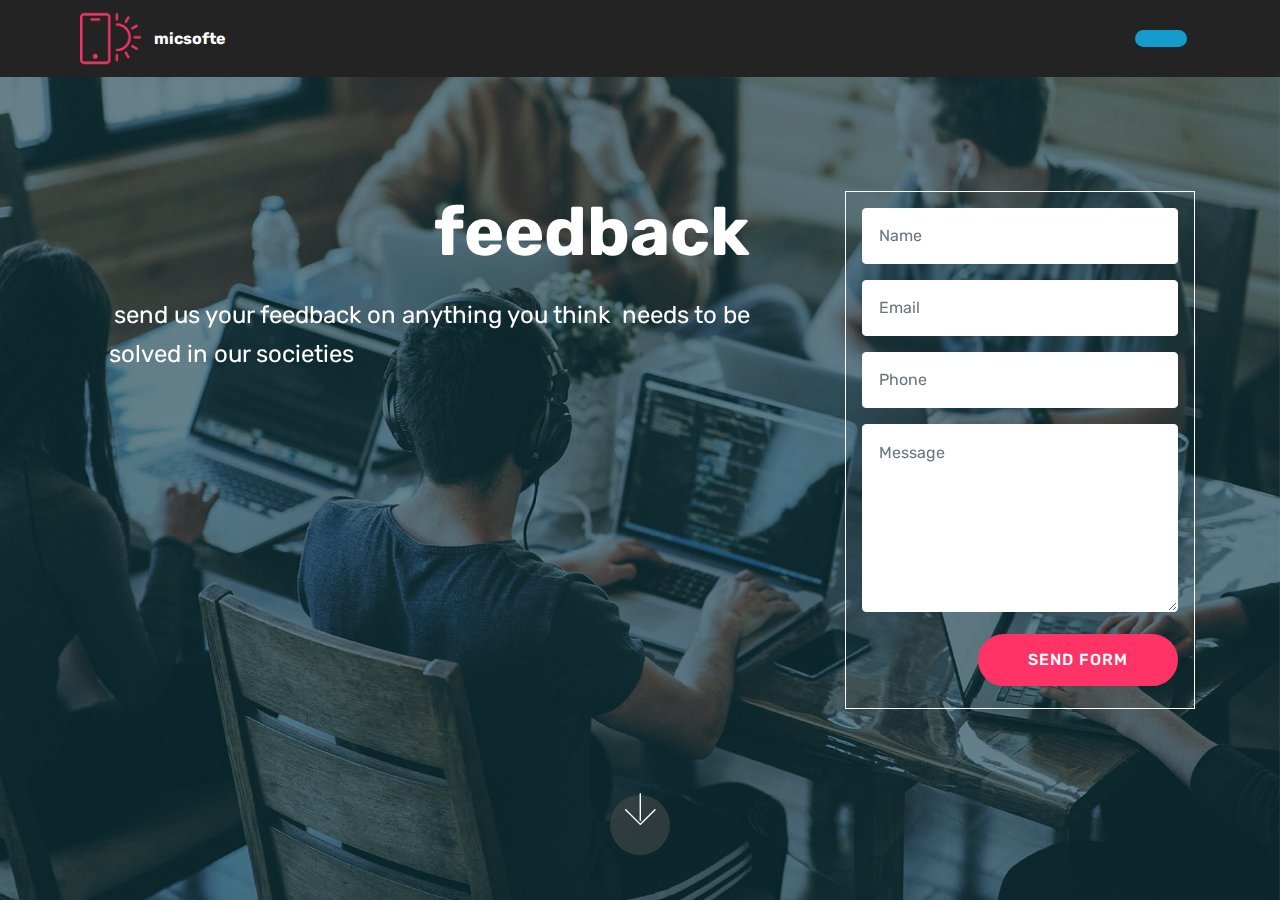
==== page2.html @ 92343694 "create github pages" ====
<!DOCTYPE html>
<html  >
<head>
  <!-- Site made with Mobirise Website Builder v4.9.7, https://mobirise.com -->
  <meta charset="UTF-8">
  <meta http-equiv="X-UA-Compatible" content="IE=edge">
  <meta name="generator" content="Mobirise v4.9.7, mobirise.com">
  <meta name="viewport" content="width=device-width, initial-scale=1, minimum-scale=1">
  <link rel="shortcut icon" href="assets/images/logo2.png" type="image/x-icon">
  <meta name="description" content="Website Creator Description">
  
  <title>Page 2</title>
  <link rel="stylesheet" href="assets/web/assets/mobirise-icons/mobirise-icons.css">
  <link rel="stylesheet" href="assets/tether/tether.min.css">
  <link rel="stylesheet" href="assets/bootstrap/css/bootstrap.min.css">
  <link rel="stylesheet" href="assets/bootstrap/css/bootstrap-grid.min.css">
  <link rel="stylesheet" href="assets/bootstrap/css/bootstrap-reboot.min.css">
  <link rel="stylesheet" href="assets/dropdown/css/style.css">
  <link rel="stylesheet" href="assets/theme/css/style.css">
  <link rel="stylesheet" href="assets/mobirise/css/mbr-additional.css" type="text/css">
  
  
  
</head>
<body>
  <section class="menu cid-qTkzRZLJNu" once="menu" id="menu1-5">

    

    <nav class="navbar navbar-expand beta-menu navbar-dropdown align-items-center navbar-fixed-top navbar-toggleable-sm">
        <button class="navbar-toggler navbar-toggler-right" type="button" data-toggle="collapse" data-target="#navbarSupportedContent" aria-controls="navbarSupportedContent" aria-expanded="false" aria-label="Toggle navigation">
            <div class="hamburger">
                <span></span>
                <span></span>
                <span></span>
                <span></span>
            </div>
        </button>
        <div class="menu-logo">
            <div class="navbar-brand">
                <span class="navbar-logo">
                    <a href="https://mobirise.com">
                         <img src="assets/images/logo2.png" alt="Mobirise" style="height: 3.8rem;">
                    </a>
                </span>
                <span class="navbar-caption-wrap"><a class="navbar-caption text-white display-4" href="https://mobirise.com">micsofte</a></span>
            </div>
        </div>
        <div class="collapse navbar-collapse" id="navbarSupportedContent">
            <ul class="navbar-nav nav-dropdown" data-app-modern-menu="true"><li class="nav-item">
                    <a class="nav-link link text-white display-4" href="https://mobirise.com">&nbsp;</a>
                </li>
                <li class="nav-item">
                    <a class="nav-link link text-white display-4" href="https://mobirise.com">
                        <font face="MobiriseIcons"><span style="font-size: 25.6px;">&nbsp;</span></font> &nbsp; &nbsp; &nbsp; &nbsp; &nbsp; &nbsp; &nbsp; &nbsp; &nbsp;&nbsp;</a>
                </li></ul>
            <div class="navbar-buttons mbr-section-btn"><a class="btn btn-sm btn-primary display-4" href="https://mobirise.com"></a></div>
        </div>
    </nav>
</section>

<section class="engine"><a href="https://mobirise.info/e">how to make your own site</a></section><section class="header15 cid-rm7nA1ZCMj mbr-fullscreen mbr-parallax-background" id="header15-9">

    

    <div class="mbr-overlay" style="opacity: 0.5; background-color: rgb(7, 59, 76);"></div>

    <div class="container align-right">
        <div class="row">
            <div class="mbr-white col-lg-8 col-md-7 content-container">
                <h1 class="mbr-section-title mbr-bold pb-3 mbr-fonts-style display-1">feedback</h1>
                <p class="mbr-text pb-3 mbr-fonts-style display-5">send us your feedback on anything you think &nbsp;needs to be solved in our societies &nbsp; &nbsp; &nbsp; &nbsp; &nbsp; &nbsp; &nbsp; &nbsp; &nbsp; &nbsp; &nbsp; &nbsp; &nbsp; &nbsp; &nbsp; &nbsp; &nbsp; &nbsp; &nbsp; &nbsp; &nbsp; &nbsp; &nbsp; &nbsp; &nbsp; &nbsp; &nbsp; &nbsp; &nbsp; &nbsp; &nbsp; &nbsp; &nbsp;</p>
            </div>
            <div class="col-lg-4 col-md-5">
                <div class="form-container">
                    <div class="media-container-column" data-form-type="formoid">
                        <!---Formbuilder Form--->
                        <form action="https://mobirise.com/" method="POST" class="mbr-form form-with-styler" data-form-title="Mobirise Form"><input type="hidden" name="email" data-form-email="true" value="lfOkzsAJKBNjAXeUee7a4EYCt2yPTvKgUecyGLscxc1VcQWM/Sx06Hb753+LRBkVQWDsJsKeaFs36H2002BFPnS38C/Z1BqY4yP9gL5qbgKwyf7L8ojaCjJcEAvVj3l7">
                            <div class="row">
                                <div hidden="hidden" data-form-alert="" class="alert alert-success col-12">Thanks for filling out the form!</div>
                                <div hidden="hidden" data-form-alert-danger="" class="alert alert-danger col-12">
                                </div>
                            </div>
                            <div class="dragArea row">
                                <div class="col-md-12 form-group " data-for="name">
                                    <input type="text" name="name" placeholder="Name" data-form-field="Name" required="required" class="form-control px-3 display-7" id="name-header15-9">
                                </div>
                                <div class="col-md-12 form-group " data-for="email">
                                    <input type="email" name="email" placeholder="Email" data-form-field="Email" required="required" class="form-control px-3 display-7" id="email-header15-9">
                                </div>
                                <div data-for="phone" class="col-md-12 form-group ">
                                    <input type="tel" name="phone" placeholder="Phone" data-form-field="Phone" class="form-control px-3 display-7" id="phone-header15-9">
                                </div>
                                <div data-for="message" class="col-md-12 form-group ">
                                    <textarea name="message" placeholder="Message" data-form-field="Message" class="form-control px-3 display-7" id="message-header15-9"></textarea>
                                </div>
                                <div class="col-md-12 input-group-btn">
                                    <button type="submit" class="btn btn-secondary btn-form display-4">SEND FORM</button>
                                </div>
                            </div>
                        </form><!---Formbuilder Form--->
                    </div>
                </div>
            </div>
        </div>
    </div>
    <div class="mbr-arrow hidden-sm-down" aria-hidden="true">
        <a href="#next">
            <i class="mbri-down mbr-iconfont"></i>
        </a>
    </div>
</section>


  <script src="assets/web/assets/jquery/jquery.min.js"></script>
  <script src="assets/popper/popper.min.js"></script>
  <script src="assets/tether/tether.min.js"></script>
  <script src="assets/bootstrap/js/bootstrap.min.js"></script>
  <script src="assets/smoothscroll/smooth-scroll.js"></script>
  <script src="assets/dropdown/js/script.min.js"></script>
  <script src="assets/touchswipe/jquery.touch-swipe.min.js"></script>
  <script src="assets/parallax/jarallax.min.js"></script>
  <script src="assets/theme/js/script.js"></script>
  <script src="assets/formoid/formoid.min.js"></script>
  
  
</body>
</html>
---- assets/web/assets/mobirise-icons/mobirise-icons.css ----
@font-face {
  font-family: 'MobiriseIcons';
  src:  url('mobirise-icons.eot?spat4u');
  src:  url('mobirise-icons.eot?spat4u#iefix') format('embedded-opentype'),
    url('mobirise-icons.ttf?spat4u') format('truetype'),
    url('mobirise-icons.woff?spat4u') format('woff'),
    url('mobirise-icons.svg?spat4u#MobiriseIcons') format('svg');
  font-weight: normal;
  font-style: normal;
}

[class^="mbri-"], [class*=" mbri-"] {
  /* use !important to prevent issues with browser extensions that change fonts */
  font-family: MobiriseIcons !important;
  speak: none;
  font-style: normal;
  font-weight: normal;
  font-variant: normal;
  text-transform: none;
  line-height: 1;

  /* Better Font Rendering =========== */
  -webkit-font-smoothing: antialiased;
  -moz-osx-font-smoothing: grayscale;
}

.mbri-add-submenu:before {
  content: "\e900";
}
.mbri-alert:before {
  content: "\e901";
}
.mbri-align-center:before {
  content: "\e902";
}
.mbri-align-justify:before {
  content: "\e903";
}
.mbri-align-left:before {
  content: "\e904";
}
.mbri-align-right:before {
  content: "\e905";
}
.mbri-android:before {
  content: "\e906";
}
.mbri-apple:before {
  content: "\e907";
}
.mbri-arrow-down:before {
  content: "\e908";
}
.mbri-arrow-next:before {
  content: "\e909";
}
.mbri-arrow-prev:before {
  content: "\e90a";
}
.mbri-arrow-up:before {
  content: "\e90b";
}
.mbri-bold:before {
  content: "\e90c";
}
.mbri-bookmark:before {
  content: "\e90d";
}
.mbri-bootstrap:before {
  content: "\e90e";
}
.mbri-briefcase:before {
  content: "\e90f";
}
.mbri-browse:before {
  content: "\e910";
}
.mbri-bulleted-list:before {
  content: "\e911";
}
.mbri-calendar:before {
  content: "\e912";
}
.mbri-camera:before {
  content: "\e913";
}
.mbri-cart-add:before {
  content: "\e914";
}
.mbri-cart-full:before {
  content: "\e915";
}
.mbri-cash:before {
  content: "\e916";
}
.mbri-change-style:before {
  content: "\e917";
}
.mbri-chat:before {
  content: "\e918";
}
.mbri-clock:before {
  content: "\e919";
}
.mbri-close:before {
  content: "\e91a";
}
.mbri-cloud:before {
  content: "\e91b";
}
.mbri-code:before {
  content: "\e91c";
}
.mbri-contact-form:before {
  content: "\e91d";
}
.mbri-credit-card:before {
  content: "\e91e";
}
.mbri-cursor-click:before {
  content: "\e91f";
}
.mbri-cust-feedback:before {
  content: "\e920";
}
.mbri-database:before {
  content: "\e921";
}
.mbri-delivery:before {
  content: "\e922";
}
.mbri-desktop:before {
  content: "\e923";
}
.mbri-devices:before {
  content: "\e924";
}
.mbri-down:before {
  content: "\e925";
}
.mbri-download:before {
  content: "\e989";
}
.mbri-drag-n-drop:before {
  content: "\e927";
}
.mbri-drag-n-drop2:before {
  content: "\e928";
}
.mbri-edit:before {
  content: "\e929";
}
.mbri-edit2:before {
  content: "\e92a";
}
.mbri-error:before {
  content: "\e92b";
}
.mbri-extension:before {
  content: "\e92c";
}
.mbri-features:before {
  content: "\e92d";
}
.mbri-file:before {
  content: "\e92e";
}
.mbri-flag:before {
  content: "\e92f";
}
.mbri-folder:before {
  content: "\e930";
}
.mbri-gift:before {
  content: "\e931";
}
.mbri-github:before {
  content: "\e932";
}
.mbri-globe:before {
  content: "\e933";
}
.mbri-globe-2:before {
  content: "\e934";
}
.mbri-growing-chart:before {
  content: "\e935";
}
.mbri-hearth:before {
  content: "\e936";
}
.mbri-help:before {
  content: "\e937";
}
.mbri-home:before {
  content: "\e938";
}
.mbri-hot-cup:before {
  content: "\e939";
}
.mbri-idea:before {
  content: "\e93a";
}
.mbri-image-gallery:before {
  content: "\e93b";
}
.mbri-image-slider:before {
  content: "\e93c";
}
.mbri-info:before {
  content: "\e93d";
}
.mbri-italic:before {
  content: "\e93e";
}
.mbri-key:before {
  content: "\e93f";
}
.mbri-laptop:before {
  content: "\e940";
}
.mbri-layers:before {
  content: "\e941";
}
.mbri-left-right:before {
  content: "\e942";
}
.mbri-left:before {
  content: "\e943";
}
.mbri-letter:before {
  content: "\e944";
}
.mbri-like:before {
  content: "\e945";
}
.mbri-link:before {
  content: "\e946";
}
.mbri-lock:before {
  content: "\e947";
}
.mbri-login:before {
  content: "\e948";
}
.mbri-logout:before {
  content: "\e949";
}
.mbri-magic-stick:before {
  content: "\e94a";
}
.mbri-map-pin:before {
  content: "\e94b";
}
.mbri-menu:before {
  content: "\e94c";
}
.mbri-mobile:before {
  content: "\e94d";
}
.mbri-mobile2:before {
  content: "\e94e";
}
.mbri-mobirise:before {
  content: "\e94f";
}
.mbri-more-horizontal:before {
  content: "\e950";
}
.mbri-more-vertical:before {
  content: "\e951";
}
.mbri-music:before {
  content: "\e952";
}
.mbri-new-file:before {
  content: "\e953";
}
.mbri-numbered-list:before {
  content: "\e954";
}
.mbri-opened-folder:before {
  content: "\e955";
}
.mbri-pages:before {
  content: "\e956";
}
.mbri-paper-plane:before {
  content: "\e957";
}
.mbri-paperclip:before {
  content: "\e958";
}
.mbri-photo:before {
  content: "\e959";
}
.mbri-photos:before {
  content: "\e95a";
}
.mbri-pin:before {
  content: "\e95b";
}
.mbri-play:before {
  content: "\e95c";
}
.mbri-plus:before {
  content: "\e95d";
}
.mbri-preview:before {
  content: "\e95e";
}
.mbri-print:before {
  content: "\e95f";
}
.mbri-protect:before {
  content: "\e960";
}
.mbri-question:before {
  content: "\e961";
}
.mbri-quote-left:before {
  content: "\e962";
}
.mbri-quote-right:before {
  content: "\e963";
}
.mbri-refresh:before {
  content: "\e964";
}
.mbri-responsive:before {
  content: "\e965";
}
.mbri-right:before {
  content: "\e966";
}
.mbri-rocket:before {
  content: "\e967";
}
.mbri-sad-face:before {
  content: "\e968";
}
.mbri-sale:before {
  content: "\e969";
}
.mbri-save:before {
  content: "\e96a";
}
.mbri-search:before {
  content: "\e96b";
}
.mbri-setting:before {
  content: "\e96c";
}
.mbri-setting2:before {
  content: "\e96d";
}
.mbri-setting3:before {
  content: "\e96e";
}
.mbri-share:before {
  content: "\e96f";
}
.mbri-shopping-bag:before {
  content: "\e970";
}
.mbri-shopping-basket:before {
  content: "\e971";
}
.mbri-shopping-cart:before {
  content: "\e972";
}
.mbri-sites:before {
  content: "\e973";
}
.mbri-smile-face:before {
  content: "\e974";
}
.mbri-speed:before {
  content: "\e975";
}
.mbri-star:before {
  content: "\e976";
}
.mbri-success:before {
  content: "\e977";
}
.mbri-sun:before {
  content: "\e978";
}
.mbri-sun2:before {
  content: "\e979";
}
.mbri-tablet:before {
  content: "\e97a";
}
.mbri-tablet-vertical:before {
  content: "\e97b";
}
.mbri-target:before {
  content: "\e97c";
}
.mbri-timer:before {
  content: "\e97d";
}
.mbri-to-ftp:before {
  content: "\e97e";
}
.mbri-to-local-drive:before {
  content: "\e97f";
}
.mbri-touch-swipe:before {
  content: "\e980";
}
.mbri-touch:before {
  content: "\e981";
}
.mbri-trash:before {
  content: "\e982";
}
.mbri-underline:before {
  content: "\e983";
}
.mbri-unlink:before {
  content: "\e984";
}
.mbri-unlock:before {
  content: "\e985";
}
.mbri-up-down:before {
  content: "\e986";
}
.mbri-up:before {
  content: "\e987";
}
.mbri-update:before {
  content: "\e988";
}
.mbri-upload:before {
 content: "\e926"; 
}
.mbri-user:before {
  content: "\e98a";
}
.mbri-user2:before {
  content: "\e98b";
}
.mbri-users:before {
  content: "\e98c";
}
.mbri-video:before {
  content: "\e98d";
}
.mbri-video-play:before {
  content: "\e98e";
}
.mbri-watch:before {
  content: "\e98f";
}
.mbri-website-theme:before {
  content: "\e990";
}
.mbri-wifi:before {
  content: "\e991";
}
.mbri-windows:before {
  content: "\e992";
}
.mbri-zoom-out:before {
  content: "\e993";
}
.mbri-redo:before {
  content: "\e994";
}
.mbri-undo:before {
  content: "\e995";
}
---- assets/dropdown/css/style.css ----
.navbar-dropdown {
  left: 0;
  padding: 0;
  position: absolute;
  right: 0;
  top: 0;
  transition: all 0.45s ease;
  z-index: 1030;
  background: #282828; }
  .navbar-dropdown .navbar-logo {
    margin-right: 0.8rem;
    transition: margin 0.3s ease-in-out;
    vertical-align: middle; }
    .navbar-dropdown .navbar-logo img {
      height: 3.125rem;
      transition: all 0.3s ease-in-out; }
    .navbar-dropdown .navbar-logo.mbr-iconfont {
      font-size: 3.125rem;
      line-height: 3.125rem; }
  .navbar-dropdown .navbar-caption {
    font-weight: 700;
    white-space: normal;
    vertical-align: -4px;
    line-height: 3.125rem !important; }
    .navbar-dropdown .navbar-caption, .navbar-dropdown .navbar-caption:hover {
      color: inherit;
      text-decoration: none; }
  .navbar-dropdown .mbr-iconfont + .navbar-caption {
    vertical-align: -1px; }
  .navbar-dropdown.navbar-fixed-top {
    position: fixed; }
  .navbar-dropdown .navbar-brand span {
    vertical-align: -4px; }
  .navbar-dropdown.bg-color.transparent {
    background: none; }
  .navbar-dropdown.navbar-short .navbar-brand {
    padding: 0.625rem 0; }
    .navbar-dropdown.navbar-short .navbar-brand span {
      vertical-align: -1px; }
  .navbar-dropdown.navbar-short .navbar-caption {
    line-height: 2.375rem !important;
    vertical-align: -2px; }
  .navbar-dropdown.navbar-short .navbar-logo {
    margin-right: 0.5rem; }
    .navbar-dropdown.navbar-short .navbar-logo img {
      height: 2.375rem; }
    .navbar-dropdown.navbar-short .navbar-logo.mbr-iconfont {
      font-size: 2.375rem;
      line-height: 2.375rem; }
  .navbar-dropdown.navbar-short .mbr-table-cell {
    height: 3.625rem; }
  .navbar-dropdown .navbar-close {
    left: 0.6875rem;
    position: fixed;
    top: 0.75rem;
    z-index: 1000; }
  .navbar-dropdown .hamburger-icon {
    content: "";
    display: inline-block;
    vertical-align: middle;
    width: 16px;
    -webkit-box-shadow: 0 -6px 0 1px #282828,0 0 0 1px #282828,0 6px 0 1px #282828;
    -moz-box-shadow: 0 -6px 0 1px #282828,0 0 0 1px #282828,0 6px 0 1px #282828;
    box-shadow: 0 -6px 0 1px #282828,0 0 0 1px #282828,0 6px 0 1px #282828; }

.dropdown-menu .dropdown-toggle[data-toggle="dropdown-submenu"]::after {
  border-bottom: 0.35em solid transparent;
  border-left: 0.35em solid;
  border-right: 0;
  border-top: 0.35em solid transparent;
  margin-left: 0.3rem; }

.dropdown-menu .dropdown-item:focus {
  outline: 0; }

.nav-dropdown {
  font-size: 0.75rem;
  font-weight: 500;
  height: auto !important; }
  .nav-dropdown .nav-btn {
    padding-left: 1rem; }
  .nav-dropdown .link {
    margin: .667em 1.667em;
    font-weight: 500;
    padding: 0;
    transition: color .2s ease-in-out; }
    .nav-dropdown .link.dropdown-toggle {
      margin-right: 2.583em; }
      .nav-dropdown .link.dropdown-toggle::after {
        margin-left: .25rem;
        border-top: 0.35em solid;
        border-right: 0.35em solid transparent;
        border-left: 0.35em solid transparent;
        border-bottom: 0; }
      .nav-dropdown .link.dropdown-toggle[aria-expanded="true"] {
        margin: 0;
        padding: 0.667em 3.263em  0.667em 1.667em; }
  .nav-dropdown .link::after,
  .nav-dropdown .dropdown-item::after {
    color: inherit; }
  .nav-dropdown .btn {
    font-size: 0.75rem;
    font-weight: 700;
    letter-spacing: 0;
    margin-bottom: 0;
    padding-left: 1.25rem;
    padding-right: 1.25rem; }
  .nav-dropdown .dropdown-menu {
    border-radius: 0;
    border: 0;
    left: 0;
    margin: 0;
    padding-bottom: 1.25rem;
    padding-top: 1.25rem;
    position: relative; }
  .nav-dropdown .dropdown-submenu {
    margin-left: 0.125rem;
    top: 0; }
  .nav-dropdown .dropdown-item {
    font-weight: 500;
    line-height: 2;
    padding: 0.3846em 4.615em 0.3846em 1.5385em;
    position: relative;
    transition: color .2s ease-in-out, background-color .2s ease-in-out; }
    .nav-dropdown .dropdown-item::after {
      margin-top: -0.3077em;
      position: absolute;
      right: 1.1538em;
      top: 50%; }
    .nav-dropdown .dropdown-item:focus, .nav-dropdown .dropdown-item:hover {
      background: none; }

@media (max-width: 767px) {
  .nav-dropdown.navbar-toggleable-sm {
    bottom: 0;
    display: none;
    left: 0;
    overflow-x: hidden;
    position: fixed;
    top: 0;
    transform: translateX(-100%);
    -ms-transform: translateX(-100%);
    -webkit-transform: translateX(-100%);
    width: 18.75rem;
    z-index: 999; } }
.nav-dropdown.navbar-toggleable-xl {
  bottom: 0;
  display: none;
  left: 0;
  overflow-x: hidden;
  position: fixed;
  top: 0;
  transform: translateX(-100%);
  -ms-transform: translateX(-100%);
  -webkit-transform: translateX(-100%);
  width: 18.75rem;
  z-index: 999; }

.nav-dropdown-sm {
  display: block !important;
  overflow-x: hidden;
  overflow: auto;
  padding-top: 3.875rem; }
  .nav-dropdown-sm::after {
    content: "";
    display: block;
    height: 3rem;
    width: 100%; }
  .nav-dropdown-sm.collapse.in ~ .navbar-close {
    display: block !important; }
  .nav-dropdown-sm.collapsing, .nav-dropdown-sm.collapse.in {
    transform: translateX(0);
    -ms-transform: translateX(0);
    -webkit-transform: translateX(0);
    transition: all 0.25s ease-out;
    -webkit-transition: all 0.25s ease-out;
    background: #282828; }
  .nav-dropdown-sm.collapsing[aria-expanded="false"] {
    transform: translateX(-100%);
    -ms-transform: translateX(-100%);
    -webkit-transform: translateX(-100%); }
  .nav-dropdown-sm .nav-item {
    display: block;
    margin-left: 0 !important;
    padding-left: 0; }
  .nav-dropdown-sm .link,
  .nav-dropdown-sm .dropdown-item {
    border-top: 1px dotted rgba(255, 255, 255, 0.1);
    font-size: 0.8125rem;
    line-height: 1.6;
    margin: 0 !important;
    padding: 0.875rem 2.4rem 0.875rem 1.5625rem !important;
    position: relative;
    white-space: normal; }
    .nav-dropdown-sm .link:focus, .nav-dropdown-sm .link:hover,
    .nav-dropdown-sm .dropdown-item:focus,
    .nav-dropdown-sm .dropdown-item:hover {
      background: rgba(0, 0, 0, 0.2) !important;
      color: #c0a375; }
  .nav-dropdown-sm .nav-btn {
    position: relative;
    padding: 1.5625rem 1.5625rem 0 1.5625rem; }
    .nav-dropdown-sm .nav-btn::before {
      border-top: 1px dotted rgba(255, 255, 255, 0.1);
      content: "";
      left: 0;
      position: absolute;
      top: 0;
      width: 100%; }
    .nav-dropdown-sm .nav-btn + .nav-btn {
      padding-top: 0.625rem; }
      .nav-dropdown-sm .nav-btn + .nav-btn::before {
        display: none; }
  .nav-dropdown-sm .btn {
    padding: 0.625rem 0; }
  .nav-dropdown-sm .dropdown-toggle[data-toggle="dropdown-submenu"]::after {
    margin-left: .25rem;
    border-top: 0.35em solid;
    border-right: 0.35em solid transparent;
    border-left: 0.35em solid transparent;
    border-bottom: 0; }
  .nav-dropdown-sm .dropdown-toggle[data-toggle="dropdown-submenu"][aria-expanded="true"]::after {
    border-top: 0;
    border-right: 0.35em solid transparent;
    border-left: 0.35em solid transparent;
    border-bottom: 0.35em solid; }
  .nav-dropdown-sm .dropdown-menu {
    margin: 0;
    padding: 0;
    position: relative;
    top: 0;
    left: 0;
    width: 100%;
    border: 0;
    float: none;
    border-radius: 0;
    background: none; }
  .nav-dropdown-sm .dropdown-submenu {
    left: 100%;
    margin-left: 0.125rem;
    margin-top: -1.25rem;
    top: 0; }

.navbar-toggleable-sm .nav-dropdown .dropdown-menu {
  position: absolute; }

.navbar-toggleable-sm .nav-dropdown .dropdown-submenu {
  left: 100%;
  margin-left: 0.125rem;
  margin-top: -1.25rem;
  top: 0; }

.navbar-toggleable-sm.opened .nav-dropdown .dropdown-menu {
  position: relative; }

.navbar-toggleable-sm.opened .nav-dropdown .dropdown-submenu {
  left: 0;
  margin-left: 00rem;
  margin-top: 0rem;
  top: 0; }

.is-builder .nav-dropdown.collapsing {
  transition: none !important; }

/*# sourceMappingURL=style.css.map */
---- assets/theme/css/style.css ----
/*!
 * Mobirise v4 theme (https://mobirise.com/)
 * Copyright 2017 Mobirise
 */
section {
  background-color: #eeeeee; }

section,
.container,
.container-fluid {
  position: relative;
  word-wrap: break-word; }

a.mbr-iconfont:hover {
  text-decoration: none; }

.article .lead p, .article .lead ul, .article .lead ol, .article .lead pre, .article .lead blockquote {
  margin-bottom: 0; }

a {
  font-style: normal;
  font-weight: 400;
  cursor: pointer; }
  a, a:hover {
    text-decoration: none; }

figure {
  margin-bottom: 0; }

body {
  color: #232323; }

h1, h2, h3, h4, h5, h6,
.h1, .h2, .h3, .h4, .h5, .h6,
.display-1, .display-2, .display-3, .display-4 {
  line-height: 1;
  word-break: break-word;
  word-wrap: break-word; }

b, strong {
  font-weight: bold; }

blockquote {
  padding: 10px 0 10px 20px;
  position: relative;
  border-left: 2px solid;
  border-color: #ff3366; }

input:-webkit-autofill, input:-webkit-autofill:hover, input:-webkit-autofill:focus, input:-webkit-autofill:active {
  transition-delay: 9999s;
  transition-property: background-color, color; }

textarea[type="hidden"] {
  display: none; }

body {
  position: relative; }

section {
  background-position: 50% 50%;
  background-repeat: no-repeat;
  background-size: cover; }
  section .mbr-background-video,
  section .mbr-background-video-preview {
    position: absolute;
    bottom: 0;
    left: 0;
    right: 0;
    top: 0; }

.hidden {
  visibility: hidden; }

.mbr-z-index20 {
  z-index: 20; }

/*! Base colors */
.mbr-white {
  color: #ffffff; }

.mbr-black {
  color: #000000; }

.mbr-bg-white {
  background-color: #ffffff; }

.mbr-bg-black {
  background-color: #000000; }

/*! Text-aligns */
.align-left {
  text-align: left; }

.align-center {
  text-align: center; }

.align-right {
  text-align: right; }

@media (max-width: 767px) {
  .align-left, .align-center, .align-right, .mbr-section-btn, .mbr-section-title {
    text-align: center; } }
/*! Font-weight  */
.mbr-light {
  font-weight: 300; }

.mbr-regular {
  font-weight: 400; }

.mbr-semibold {
  font-weight: 500; }

.mbr-bold {
  font-weight: 700; }

/*! Media  */
.media-size-item {
  -webkit-flex: 1 1 auto;
  -moz-flex: 1 1 auto;
  -ms-flex: 1 1 auto;
  -o-flex: 1 1 auto;
  flex: 1 1 auto; }

.media-content {
  -webkit-flex-basis: 100%;
  flex-basis: 100%; }

.media-container-row {
  display: -ms-flexbox;
  display: -webkit-flex;
  display: flex;
  -webkit-flex-direction: row;
  -ms-flex-direction: row;
  flex-direction: row;
  -webkit-flex-wrap: wrap;
  -ms-flex-wrap: wrap;
  flex-wrap: wrap;
  -webkit-justify-content: center;
  -ms-flex-pack: center;
  justify-content: center;
  -webkit-align-content: center;
  -ms-flex-line-pack: center;
  align-content: center;
  -webkit-align-items: start;
  -ms-flex-align: start;
  align-items: start; }
  .media-container-row .media-size-item {
    width: 400px; }

.media-container-column {
  display: -ms-flexbox;
  display: -webkit-flex;
  display: flex;
  -webkit-flex-direction: column;
  -ms-flex-direction: column;
  flex-direction: column;
  -webkit-flex-wrap: wrap;
  -ms-flex-wrap: wrap;
  flex-wrap: wrap;
  -webkit-justify-content: center;
  -ms-flex-pack: center;
  justify-content: center;
  -webkit-align-content: center;
  -ms-flex-line-pack: center;
  align-content: center;
  -webkit-align-items: stretch;
  -ms-flex-align: stretch;
  align-items: stretch; }
  .media-container-column > * {
    width: 100%; }

@media (min-width: 992px) {
  .media-container-row {
    -webkit-flex-wrap: nowrap;
    -ms-flex-wrap: nowrap;
    flex-wrap: nowrap; } }
figure {
  overflow: hidden; }

figure[mbr-media-size] {
  transition: width 0.1s; }

.mbr-figure img, .mbr-figure iframe {
  display: block;
  width: 100%; }

.card {
  background-color: transparent;
  border: none; }

.card-img {
  text-align: center;
  flex-shrink: 0;
  -webkit-flex-shrink: 0; }

.media {
  max-width: 100%;
  margin: 0 auto; }

.mbr-figure {
  -ms-flex-item-align: center;
  -ms-grid-row-align: center;
  -webkit-align-self: center;
  align-self: center; }

.media-container > div {
  max-width: 100%; }

.mbr-figure img, .card-img img {
  width: 100%; }

@media (max-width: 991px) {
  .media-size-item {
    width: auto !important; }

  .media {
    width: auto; }

  .mbr-figure {
    width: 100% !important; } }
/*! Buttons */
.mbr-section-btn {
  margin-left: -.25rem;
  margin-right: -.25rem;
  font-size: 0; }

nav .mbr-section-btn {
  margin-left: 0rem;
  margin-right: 0rem; }

/*! Btn icon margin */
.btn .mbr-iconfont, .btn.btn-sm .mbr-iconfont {
  cursor: pointer;
  margin-right: 0.5rem; }

.btn.btn-md .mbr-iconfont, .btn.btn-md .mbr-iconfont {
  margin-right: 0.8rem; }

.mbr-regular {
  font-weight: 400; }

.mbr-semibold {
  font-weight: 500; }

.mbr-bold {
  font-weight: 700; }

[type="submit"] {
  -webkit-appearance: none; }

/*! Full-screen */
.mbr-fullscreen .mbr-overlay {
  min-height: 100vh; }

.mbr-fullscreen {
  display: flex;
  display: -webkit-flex;
  display: -moz-flex;
  display: -ms-flex;
  display: -o-flex;
  align-items: center;
  -webkit-align-items: center;
  min-height: 100vh;
  padding-top: 3rem;
  padding-bottom: 3rem; }

/*! Map */
.map {
  height: 25rem;
  position: relative; }
  .map iframe {
    width: 100%;
    height: 100%; }

/* Form */
.form-asterisk {
  font-family: initial;
  position: absolute;
  top: -2px;
  font-weight: normal; }

/*! Scroll to top arrow */
.mbr-arrow-up {
  bottom: 25px;
  right: 90px;
  position: fixed;
  text-align: right;
  z-index: 5000;
  color: #ffffff;
  font-size: 32px;
  transform: rotate(180deg);
  -webkit-transform: rotate(180deg); }

.mbr-arrow-up a {
  background: rgba(0, 0, 0, 0.2);
  border-radius: 3px;
  color: #fff;
  display: inline-block;
  height: 60px;
  width: 60px;
  outline-style: none !important;
  position: relative;
  text-decoration: none;
  transition: all .3s ease-in-out;
  cursor: pointer;
  text-align: center; }
  .mbr-arrow-up a:hover {
    background-color: rgba(0, 0, 0, 0.4); }
  .mbr-arrow-up a i {
    line-height: 60px; }

.mbr-arrow-up-icon {
  display: block;
  color: #fff; }

.mbr-arrow-up-icon::before {
  content: "\203a";
  display: inline-block;
  font-family: serif;
  font-size: 32px;
  line-height: 1;
  font-style: normal;
  position: relative;
  top: 6px;
  left: -4px;
  -webkit-transform: rotate(-90deg);
  transform: rotate(-90deg); }

/*! Arrow Down */
.mbr-arrow {
  position: absolute;
  bottom: 45px;
  left: 50%;
  width: 60px;
  height: 60px;
  cursor: pointer;
  background-color: rgba(80, 80, 80, 0.5);
  border-radius: 50%;
  -webkit-transform: translateX(-50%);
  transform: translateX(-50%); }
  .mbr-arrow > a {
    display: inline-block;
    text-decoration: none;
    outline-style: none;
    -webkit-animation: arrowdown 1.7s ease-in-out infinite;
    animation: arrowdown 1.7s ease-in-out infinite; }
    .mbr-arrow > a > i {
      position: absolute;
      top: -2px;
      left: 15px;
      font-size: 2rem; }

@keyframes arrowdown {
  0% {
    transform: translateY(0px);
    -webkit-transform: translateY(0px); }
  50% {
    transform: translateY(-5px);
    -webkit-transform: translateY(-5px); }
  100% {
    transform: translateY(0px);
    -webkit-transform: translateY(0px); } }
@-webkit-keyframes arrowdown {
  0% {
    transform: translateY(0px);
    -webkit-transform: translateY(0px); }
  50% {
    transform: translateY(-5px);
    -webkit-transform: translateY(-5px); }
  100% {
    transform: translateY(0px);
    -webkit-transform: translateY(0px); } }
@media (max-width: 500px) {
  .mbr-arrow-up {
    left: 50%;
    right: auto;
    transform: translateX(-50%) rotate(180deg);
    -webkit-transform: translateX(-50%) rotate(180deg); } }
/*Gradients animation*/
@keyframes gradient-animation {
  from {
    background-position: 0% 100%;
    animation-timing-function: ease-in-out; }
  to {
    background-position: 100% 0%;
    animation-timing-function: ease-in-out; } }
@-webkit-keyframes gradient-animation {
  from {
    background-position: 0% 100%;
    animation-timing-function: ease-in-out; }
  to {
    background-position: 100% 0%;
    animation-timing-function: ease-in-out; } }
.bg-gradient {
  background-size: 200% 200%;
  animation: gradient-animation 5s infinite alternate;
  -webkit-animation: gradient-animation 5s infinite alternate; }

.menu .navbar-brand {
  display: -webkit-flex; }
  .menu .navbar-brand span {
    display: flex;
    display: -webkit-flex; }
  .menu .navbar-brand .navbar-caption-wrap {
    display: -webkit-flex; }
  .menu .navbar-brand .navbar-logo img {
    display: -webkit-flex; }
@media (min-width: 768px) and (max-width: 991px) {
  .menu .navbar-toggleable-sm .navbar-nav {
    display: -webkit-box;
    display: -webkit-flex;
    display: -ms-flexbox; } }
@media (min-width: 992px) {
  .menu .navbar-nav.nav-dropdown {
    display: -webkit-flex; }
  .menu .navbar-toggleable-sm .navbar-collapse {
    display: -webkit-flex !important; } }
@media (max-width: 767px) {
  .menu .navbar-collapse {
    max-height: 80vh; }
  .menu .dropdown-menu {
    max-height: 60vh; } }

.navbar {
  display: -webkit-flex;
  -webkit-flex-wrap: wrap;
  -webkit-align-items: center;
  -webkit-justify-content: space-between; }

.navbar-collapse {
  -webkit-flex-basis: 100%;
  -webkit-flex-grow: 1;
  -webkit-align-items: center;
  max-height: 93.5vh; }
  .navbar-collapse.show {
    overflow: auto; }

.nav-dropdown .link {
  padding: .667em 1.667em !important;
  margin: 0 !important; }

.nav {
  display: -webkit-flex;
  -webkit-flex-wrap: wrap; }

.row {
  display: -webkit-flex;
  -webkit-flex-wrap: wrap; }

.justify-content-center {
  -webkit-justify-content: center; }

.form-inline {
  display: -webkit-flex;
  -webkit-flex-flow: row wrap;
  -webkit-align-items: center; }

.card-wrapper {
  -webkit-flex: 1; }

.carousel-control {
  z-index: 10;
  display: -webkit-flex;
  -webkit-align-items: center;
  -webkit-justify-content: center; }

.carousel-controls {
  display: -webkit-flex; }

.media {
  display: -webkit-flex; }

.jq-selectbox__select {
  padding: 1.07em .5em;
  position: absolute;
  top: 0;
  left: 0;
  width: 100%; }

.jq-selectbox__dropdown {
  position: absolute;
  top: 100% !important;
  left: 0 !important;
  width: 100% !important; }

.jq-selectbox__trigger-arrow {
  transform: translateY(-50%); }

.jq-selectbox li {
  padding: 1.07em .5em; }

/*# sourceMappingURL=style.css.map */
.engine {
	position: absolute;
	text-indent: -2400px;
	text-align: center;
	padding: 0;
	top: 0;
	left: -2400px;
}
---- assets/mobirise/css/mbr-additional.css ----
@import url(https://fonts.googleapis.com/css?family=Rubik:300,300i,400,400i,500,500i,700,700i,900,900i);





body {
  font-style: normal;
  line-height: 1.5;
}
.mbr-section-title {
  font-style: normal;
  line-height: 1.2;
}
.mbr-section-subtitle {
  line-height: 1.3;
}
.mbr-text {
  font-style: normal;
  line-height: 1.6;
}
.display-1 {
  font-family: 'Rubik', sans-serif;
  font-size: 4.25rem;
}
.display-1 > .mbr-iconfont {
  font-size: 6.8rem;
}
.display-2 {
  font-family: 'Rubik', sans-serif;
  font-size: 3rem;
}
.display-2 > .mbr-iconfont {
  font-size: 4.8rem;
}
.display-4 {
  font-family: 'Rubik', sans-serif;
  font-size: 1rem;
}
.display-4 > .mbr-iconfont {
  font-size: 1.6rem;
}
.display-5 {
  font-family: 'Rubik', sans-serif;
  font-size: 1.5rem;
}
.display-5 > .mbr-iconfont {
  font-size: 2.4rem;
}
.display-7 {
  font-family: 'Rubik', sans-serif;
  font-size: 1rem;
}
.display-7 > .mbr-iconfont {
  font-size: 1.6rem;
}
/* ---- Fluid typography for mobile devices ---- */
/* 1.4 - font scale ratio ( bootstrap == 1.42857 ) */
/* 100vw - current viewport width */
/* (48 - 20)  48 == 48rem == 768px, 20 == 20rem == 320px(minimal supported viewport) */
/* 0.65 - min scale variable, may vary */
@media (max-width: 768px) {
  .display-1 {
    font-size: 3.4rem;
    font-size: calc( 2.1374999999999997rem + (4.25 - 2.1374999999999997) * ((100vw - 20rem) / (48 - 20)));
    line-height: calc( 1.4 * (2.1374999999999997rem + (4.25 - 2.1374999999999997) * ((100vw - 20rem) / (48 - 20))));
  }
  .display-2 {
    font-size: 2.4rem;
    font-size: calc( 1.7rem + (3 - 1.7) * ((100vw - 20rem) / (48 - 20)));
    line-height: calc( 1.4 * (1.7rem + (3 - 1.7) * ((100vw - 20rem) / (48 - 20))));
  }
  .display-4 {
    font-size: 0.8rem;
    font-size: calc( 1rem + (1 - 1) * ((100vw - 20rem) / (48 - 20)));
    line-height: calc( 1.4 * (1rem + (1 - 1) * ((100vw - 20rem) / (48 - 20))));
  }
  .display-5 {
    font-size: 1.2rem;
    font-size: calc( 1.175rem + (1.5 - 1.175) * ((100vw - 20rem) / (48 - 20)));
    line-height: calc( 1.4 * (1.175rem + (1.5 - 1.175) * ((100vw - 20rem) / (48 - 20))));
  }
}
/* Buttons */
.btn {
  font-weight: 500;
  border-width: 2px;
  font-style: normal;
  letter-spacing: 1px;
  margin: .4rem .8rem;
  white-space: normal;
  -webkit-transition: all 0.3s ease-in-out;
  -moz-transition: all 0.3s ease-in-out;
  transition: all 0.3s ease-in-out;
  display: inline-flex;
  align-items: center;
  justify-content: center;
  word-break: break-word;
  -webkit-align-items: center;
  -webkit-justify-content: center;
  display: -webkit-inline-flex;
  padding: 1rem 3rem;
  border-radius: 3px;
}
.btn-sm {
  font-weight: 500;
  letter-spacing: 1px;
  -webkit-transition: all 0.3s ease-in-out;
  -moz-transition: all 0.3s ease-in-out;
  transition: all 0.3s ease-in-out;
  padding: 0.6rem 1.5rem;
  border-radius: 3px;
}
.btn-md {
  font-weight: 500;
  letter-spacing: 1px;
  margin: .4rem .8rem !important;
  -webkit-transition: all 0.3s ease-in-out;
  -moz-transition: all 0.3s ease-in-out;
  transition: all 0.3s ease-in-out;
  padding: 1rem 3rem;
  border-radius: 3px;
}
.btn-lg {
  font-weight: 500;
  letter-spacing: 1px;
  margin: .4rem .8rem !important;
  -webkit-transition: all 0.3s ease-in-out;
  -moz-transition: all 0.3s ease-in-out;
  transition: all 0.3s ease-in-out;
  padding: 1.2rem 3.2rem;
  border-radius: 3px;
}
.bg-primary {
  background-color: #149dcc !important;
}
.bg-success {
  background-color: #f7ed4a !important;
}
.bg-info {
  background-color: #82786e !important;
}
.bg-warning {
  background-color: #879a9f !important;
}
.bg-danger {
  background-color: #b1a374 !important;
}
.btn-primary,
.btn-primary:active {
  background-color: #149dcc !important;
  border-color: #149dcc !important;
  color: #ffffff !important;
}
.btn-primary:hover,
.btn-primary:focus,
.btn-primary.focus,
.btn-primary.active {
  color: #ffffff !important;
  background-color: #0d6786 !important;
  border-color: #0d6786 !important;
}
.btn-primary.disabled,
.btn-primary:disabled {
  color: #ffffff !important;
  background-color: #0d6786 !important;
  border-color: #0d6786 !important;
}
.btn-secondary,
.btn-secondary:active {
  background-color: #ff3366 !important;
  border-color: #ff3366 !important;
  color: #ffffff !important;
}
.btn-secondary:hover,
.btn-secondary:focus,
.btn-secondary.focus,
.btn-secondary.active {
  color: #ffffff !important;
  background-color: #e50039 !important;
  border-color: #e50039 !important;
}
.btn-secondary.disabled,
.btn-secondary:disabled {
  color: #ffffff !important;
  background-color: #e50039 !important;
  border-color: #e50039 !important;
}
.btn-info,
.btn-info:active {
  background-color: #82786e !important;
  border-color: #82786e !important;
  color: #ffffff !important;
}
.btn-info:hover,
.btn-info:focus,
.btn-info.focus,
.btn-info.active {
  color: #ffffff !important;
  background-color: #59524b !important;
  border-color: #59524b !important;
}
.btn-info.disabled,
.btn-info:disabled {
  color: #ffffff !important;
  background-color: #59524b !important;
  border-color: #59524b !important;
}
.btn-success,
.btn-success:active {
  background-color: #f7ed4a !important;
  border-color: #f7ed4a !important;
  color: #3f3c03 !important;
}
.btn-success:hover,
.btn-success:focus,
.btn-success.focus,
.btn-success.active {
  color: #3f3c03 !important;
  background-color: #eadd0a !important;
  border-color: #eadd0a !important;
}
.btn-success.disabled,
.btn-success:disabled {
  color: #3f3c03 !important;
  background-color: #eadd0a !important;
  border-color: #eadd0a !important;
}
.btn-warning,
.btn-warning:active {
  background-color: #879a9f !important;
  border-color: #879a9f !important;
  color: #ffffff !important;
}
.btn-warning:hover,
.btn-warning:focus,
.btn-warning.focus,
.btn-warning.active {
  color: #ffffff !important;
  background-color: #617479 !important;
  border-color: #617479 !important;
}
.btn-warning.disabled,
.btn-warning:disabled {
  color: #ffffff !important;
  background-color: #617479 !important;
  border-color: #617479 !important;
}
.btn-danger,
.btn-danger:active {
  background-color: #b1a374 !important;
  border-color: #b1a374 !important;
  color: #ffffff !important;
}
.btn-danger:hover,
.btn-danger:focus,
.btn-danger.focus,
.btn-danger.active {
  color: #ffffff !important;
  background-color: #8b7d4e !important;
  border-color: #8b7d4e !important;
}
.btn-danger.disabled,
.btn-danger:disabled {
  color: #ffffff !important;
  background-color: #8b7d4e !important;
  border-color: #8b7d4e !important;
}
.btn-white {
  color: #333333 !important;
}
.btn-white,
.btn-white:active {
  background-color: #ffffff !important;
  border-color: #ffffff !important;
  color: #808080 !important;
}
.btn-white:hover,
.btn-white:focus,
.btn-white.focus,
.btn-white.active {
  color: #808080 !important;
  background-color: #d9d9d9 !important;
  border-color: #d9d9d9 !important;
}
.btn-white.disabled,
.btn-white:disabled {
  color: #808080 !important;
  background-color: #d9d9d9 !important;
  border-color: #d9d9d9 !important;
}
.btn-black,
.btn-black:active {
  background-color: #333333 !important;
  border-color: #333333 !important;
  color: #ffffff !important;
}
.btn-black:hover,
.btn-black:focus,
.btn-black.focus,
.btn-black.active {
  color: #ffffff !important;
  background-color: #0d0d0d !important;
  border-color: #0d0d0d !important;
}
.btn-black.disabled,
.btn-black:disabled {
  color: #ffffff !important;
  background-color: #0d0d0d !important;
  border-color: #0d0d0d !important;
}
.btn-primary-outline,
.btn-primary-outline:active {
  background: none;
  border-color: #0b566f;
  color: #0b566f;
}
.btn-primary-outline:hover,
.btn-primary-outline:focus,
.btn-primary-outline.focus,
.btn-primary-outline.active {
  color: #ffffff;
  background-color: #149dcc;
  border-color: #149dcc;
}
.btn-primary-outline.disabled,
.btn-primary-outline:disabled {
  color: #ffffff !important;
  background-color: #149dcc !important;
  border-color: #149dcc !important;
}
.btn-secondary-outline,
.btn-secondary-outline:active {
  background: none;
  border-color: #cc0033;
  color: #cc0033;
}
.btn-secondary-outline:hover,
.btn-secondary-outline:focus,
.btn-secondary-outline.focus,
.btn-secondary-outline.active {
  color: #ffffff;
  background-color: #ff3366;
  border-color: #ff3366;
}
.btn-secondary-outline.disabled,
.btn-secondary-outline:disabled {
  color: #ffffff !important;
  background-color: #ff3366 !important;
  border-color: #ff3366 !important;
}
.btn-info-outline,
.btn-info-outline:active {
  background: none;
  border-color: #4b453f;
  color: #4b453f;
}
.btn-info-outline:hover,
.btn-info-outline:focus,
.btn-info-outline.focus,
.btn-info-outline.active {
  color: #ffffff;
  background-color: #82786e;
  border-color: #82786e;
}
.btn-info-outline.disabled,
.btn-info-outline:disabled {
  color: #ffffff !important;
  background-color: #82786e !important;
  border-color: #82786e !important;
}
.btn-success-outline,
.btn-success-outline:active {
  background: none;
  border-color: #d2c609;
  color: #d2c609;
}
.btn-success-outline:hover,
.btn-success-outline:focus,
.btn-success-outline.focus,
.btn-success-outline.active {
  color: #3f3c03;
  background-color: #f7ed4a;
  border-color: #f7ed4a;
}
.btn-success-outline.disabled,
.btn-success-outline:disabled {
  color: #3f3c03 !important;
  background-color: #f7ed4a !important;
  border-color: #f7ed4a !important;
}
.btn-warning-outline,
.btn-warning-outline:active {
  background: none;
  border-color: #55666b;
  color: #55666b;
}
.btn-warning-outline:hover,
.btn-warning-outline:focus,
.btn-warning-outline.focus,
.btn-warning-outline.active {
  color: #ffffff;
  background-color: #879a9f;
  border-color: #879a9f;
}
.btn-warning-outline.disabled,
.btn-warning-outline:disabled {
  color: #ffffff !important;
  background-color: #879a9f !important;
  border-color: #879a9f !important;
}
.btn-danger-outline,
.btn-danger-outline:active {
  background: none;
  border-color: #7a6e45;
  color: #7a6e45;
}
.btn-danger-outline:hover,
.btn-danger-outline:focus,
.btn-danger-outline.focus,
.btn-danger-outline.active {
  color: #ffffff;
  background-color: #b1a374;
  border-color: #b1a374;
}
.btn-danger-outline.disabled,
.btn-danger-outline:disabled {
  color: #ffffff !important;
  background-color: #b1a374 !important;
  border-color: #b1a374 !important;
}
.btn-black-outline,
.btn-black-outline:active {
  background: none;
  border-color: #000000;
  color: #000000;
}
.btn-black-outline:hover,
.btn-black-outline:focus,
.btn-black-outline.focus,
.btn-black-outline.active {
  color: #ffffff;
  background-color: #333333;
  border-color: #333333;
}
.btn-black-outline.disabled,
.btn-black-outline:disabled {
  color: #ffffff !important;
  background-color: #333333 !important;
  border-color: #333333 !important;
}
.btn-white-outline,
.btn-white-outline:active,
.btn-white-outline.active {
  background: none;
  border-color: #ffffff;
  color: #ffffff;
}
.btn-white-outline:hover,
.btn-white-outline:focus,
.btn-white-outline.focus {
  color: #333333;
  background-color: #ffffff;
  border-color: #ffffff;
}
.text-primary {
  color: #149dcc !important;
}
.text-secondary {
  color: #ff3366 !important;
}
.text-success {
  color: #f7ed4a !important;
}
.text-info {
  color: #82786e !important;
}
.text-warning {
  color: #879a9f !important;
}
.text-danger {
  color: #b1a374 !important;
}
.text-white {
  color: #ffffff !important;
}
.text-black {
  color: #000000 !important;
}
a.text-primary:hover,
a.text-primary:focus {
  color: #0b566f !important;
}
a.text-secondary:hover,
a.text-secondary:focus {
  color: #cc0033 !important;
}
a.text-success:hover,
a.text-success:focus {
  color: #d2c609 !important;
}
a.text-info:hover,
a.text-info:focus {
  color: #4b453f !important;
}
a.text-warning:hover,
a.text-warning:focus {
  color: #55666b !important;
}
a.text-danger:hover,
a.text-danger:focus {
  color: #7a6e45 !important;
}
a.text-white:hover,
a.text-white:focus {
  color: #b3b3b3 !important;
}
a.text-black:hover,
a.text-black:focus {
  color: #4d4d4d !important;
}
.alert-success {
  background-color: #70c770;
}
.alert-info {
  background-color: #82786e;
}
.alert-warning {
  background-color: #879a9f;
}
.alert-danger {
  background-color: #b1a374;
}
.mbr-section-btn a.btn:not(.btn-form) {
  border-radius: 100px;
}
.mbr-section-btn a.btn:not(.btn-form):hover,
.mbr-section-btn a.btn:not(.btn-form):focus {
  box-shadow: none !important;
}
.mbr-section-btn a.btn:not(.btn-form):hover,
.mbr-section-btn a.btn:not(.btn-form):focus {
  box-shadow: 0 10px 40px 0 rgba(0, 0, 0, 0.2) !important;
  -webkit-box-shadow: 0 10px 40px 0 rgba(0, 0, 0, 0.2) !important;
}
.mbr-gallery-filter li a {
  border-radius: 100px !important;
}
.mbr-gallery-filter li.active .btn {
  background-color: #149dcc;
  border-color: #149dcc;
  color: #ffffff;
}
.mbr-gallery-filter li.active .btn:focus {
  box-shadow: none;
}
.nav-tabs .nav-link {
  border-radius: 100px !important;
}
.btn-form {
  border-radius: 0;
}
.btn-form:hover {
  cursor: pointer;
}
a,
a:hover {
  color: #149dcc;
}
.mbr-plan-header.bg-primary .mbr-plan-subtitle,
.mbr-plan-header.bg-primary .mbr-plan-price-desc {
  color: #b4e6f8;
}
.mbr-plan-header.bg-success .mbr-plan-subtitle,
.mbr-plan-header.bg-success .mbr-plan-price-desc {
  color: #ffffff;
}
.mbr-plan-header.bg-info .mbr-plan-subtitle,
.mbr-plan-header.bg-info .mbr-plan-price-desc {
  color: #beb8b2;
}
.mbr-plan-header.bg-warning .mbr-plan-subtitle,
.mbr-plan-header.bg-warning .mbr-plan-price-desc {
  color: #ced6d8;
}
.mbr-plan-header.bg-danger .mbr-plan-subtitle,
.mbr-plan-header.bg-danger .mbr-plan-price-desc {
  color: #dfd9c6;
}
/* Scroll to top button*/
.scrollToTop_wraper {
  display: none;
}
#scrollToTop a i:before {
  content: '';
  position: absolute;
  height: 40%;
  top: 25%;
  background: #fff;
  width: 2px;
  left: calc(50% - 1px);
}
#scrollToTop a i:after {
  content: '';
  position: absolute;
  display: block;
  border-top: 2px solid #fff;
  border-right: 2px solid #fff;
  width: 40%;
  height: 40%;
  left: 30%;
  bottom: 30%;
  transform: rotate(135deg);
  -webkit-transform: rotate(135deg);
}
/* Others*/
.note-check a[data-value=Rubik] {
  font-style: normal;
}
.mbr-arrow a {
  color: #ffffff;
}
@media (max-width: 767px) {
  .mbr-arrow {
    display: none;
  }
}
.form-control-label {
  position: relative;
  cursor: pointer;
  margin-bottom: .357em;
  padding: 0;
}
.alert {
  color: #ffffff;
  border-radius: 0;
  border: 0;
  font-size: .875rem;
  line-height: 1.5;
  margin-bottom: 1.875rem;
  padding: 1.25rem;
  position: relative;
}
.alert.alert-form::after {
  background-color: inherit;
  bottom: -7px;
  content: "";
  display: block;
  height: 14px;
  left: 50%;
  margin-left: -7px;
  position: absolute;
  transform: rotate(45deg);
  width: 14px;
  -webkit-transform: rotate(45deg);
}
.form-control {
  background-color: #f5f5f5;
  box-shadow: none;
  color: #565656;
  font-family: 'Rubik', sans-serif;
  font-size: 1rem;
  line-height: 1.43;
  min-height: 3.5em;
  padding: 1.07em .5em;
}
.form-control > .mbr-iconfont {
  font-size: 1.6rem;
}
.form-control,
.form-control:focus {
  border: 1px solid #e8e8e8;
}
.form-active .form-control:invalid {
  border-color: red;
}
.mbr-overlay {
  background-color: #000;
  bottom: 0;
  left: 0;
  opacity: .5;
  position: absolute;
  right: 0;
  top: 0;
  z-index: 0;
  pointer-events: none;
}
blockquote {
  font-style: italic;
  padding: 10px 0 10px 20px;
  font-size: 1.09rem;
  position: relative;
  border-color: #149dcc;
  border-width: 3px;
}
ul,
ol,
pre,
blockquote {
  margin-bottom: 2.3125rem;
}
pre {
  background: #f4f4f4;
  padding: 10px 24px;
  white-space: pre-wrap;
}
.inactive {
  -webkit-user-select: none;
  -moz-user-select: none;
  -ms-user-select: none;
  user-select: none;
  pointer-events: none;
  -webkit-user-drag: none;
  user-drag: none;
}
.mbr-section__comments .row {
  justify-content: center;
  -webkit-justify-content: center;
}
/* Forms */
.mbr-form .btn {
  margin: .4rem 0;
}
.mbr-form .input-group-btn a.btn {
  border-radius: 100px !important;
}
.mbr-form .input-group-btn a.btn:hover {
  box-shadow: 0 10px 40px 0 rgba(0, 0, 0, 0.2);
}
.mbr-form .input-group-btn button[type="submit"] {
  border-radius: 100px !important;
  padding: 1rem 3rem;
}
.mbr-form .input-group-btn button[type="submit"]:hover {
  box-shadow: 0 10px 40px 0 rgba(0, 0, 0, 0.2);
}
.form2 .form-control {
  border-top-left-radius: 100px;
  border-bottom-left-radius: 100px;
}
.form2 .input-group-btn a.btn {
  border-top-left-radius: 0 !important;
  border-bottom-left-radius: 0 !important;
}
.form2 .input-group-btn button[type="submit"] {
  border-top-left-radius: 0 !important;
  border-bottom-left-radius: 0 !important;
}
.form3 input[type="email"] {
  border-radius: 100px !important;
}
@media (max-width: 349px) {
  .form2 input[type="email"] {
    border-radius: 100px !important;
  }
  .form2 .input-group-btn a.btn {
    border-radius: 100px !important;
  }
  .form2 .input-group-btn button[type="submit"] {
    border-radius: 100px !important;
  }
}
@media (max-width: 767px) {
  .btn {
    font-size: .75rem !important;
  }
  .btn .mbr-iconfont {
    font-size: 1rem !important;
  }
}
/* Social block */
.btn-social {
  font-size: 20px;
  border-radius: 50%;
  padding: 0;
  width: 44px;
  height: 44px;
  line-height: 44px;
  text-align: center;
  position: relative;
  border: 2px solid #c0a375;
  border-color: #149dcc;
  color: #232323;
  cursor: pointer;
}
.btn-social i {
  top: 0;
  line-height: 44px;
  width: 44px;
}
.btn-social:hover {
  color: #fff;
  background: #149dcc;
}
.btn-social + .btn {
  margin-left: .1rem;
}
/* Footer */
.mbr-footer-content li::before,
.mbr-footer .mbr-contacts li::before {
  background: #149dcc;
}
.mbr-footer-content li a:hover,
.mbr-footer .mbr-contacts li a:hover {
  color: #149dcc;
}
.footer3 input[type="email"],
.footer4 input[type="email"] {
  border-radius: 100px !important;
}
.footer3 .input-group-btn a.btn,
.footer4 .input-group-btn a.btn {
  border-radius: 100px !important;
}
.footer3 .input-group-btn button[type="submit"],
.footer4 .input-group-btn button[type="submit"] {
  border-radius: 100px !important;
}
/* Headers*/
.header13 .form-inline input[type="email"],
.header14 .form-inline input[type="email"] {
  border-radius: 100px;
}
.header13 .form-inline input[type="text"],
.header14 .form-inline input[type="text"] {
  border-radius: 100px;
}
.header13 .form-inline input[type="tel"],
.header14 .form-inline input[type="tel"] {
  border-radius: 100px;
}
.header13 .form-inline a.btn,
.header14 .form-inline a.btn {
  border-radius: 100px;
}
.header13 .form-inline button,
.header14 .form-inline button {
  border-radius: 100px !important;
}
.offset-1 {
  margin-left: 8.33333%;
}
.offset-2 {
  margin-left: 16.66667%;
}
.offset-3 {
  margin-left: 25%;
}
.offset-4 {
  margin-left: 33.33333%;
}
.offset-5 {
  margin-left: 41.66667%;
}
.offset-6 {
  margin-left: 50%;
}
.offset-7 {
  margin-left: 58.33333%;
}
.offset-8 {
  margin-left: 66.66667%;
}
.offset-9 {
  margin-left: 75%;
}
.offset-10 {
  margin-left: 83.33333%;
}
.offset-11 {
  margin-left: 91.66667%;
}
@media (min-width: 576px) {
  .offset-sm-0 {
    margin-left: 0%;
  }
  .offset-sm-1 {
    margin-left: 8.33333%;
  }
  .offset-sm-2 {
    margin-left: 16.66667%;
  }
  .offset-sm-3 {
    margin-left: 25%;
  }
  .offset-sm-4 {
    margin-left: 33.33333%;
  }
  .offset-sm-5 {
    margin-left: 41.66667%;
  }
  .offset-sm-6 {
    margin-left: 50%;
  }
  .offset-sm-7 {
    margin-left: 58.33333%;
  }
  .offset-sm-8 {
    margin-left: 66.66667%;
  }
  .offset-sm-9 {
    margin-left: 75%;
  }
  .offset-sm-10 {
    margin-left: 83.33333%;
  }
  .offset-sm-11 {
    margin-left: 91.66667%;
  }
}
@media (min-width: 768px) {
  .offset-md-0 {
    margin-left: 0%;
  }
  .offset-md-1 {
    margin-left: 8.33333%;
  }
  .offset-md-2 {
    margin-left: 16.66667%;
  }
  .offset-md-3 {
    margin-left: 25%;
  }
  .offset-md-4 {
    margin-left: 33.33333%;
  }
  .offset-md-5 {
    margin-left: 41.66667%;
  }
  .offset-md-6 {
    margin-left: 50%;
  }
  .offset-md-7 {
    margin-left: 58.33333%;
  }
  .offset-md-8 {
    margin-left: 66.66667%;
  }
  .offset-md-9 {
    margin-left: 75%;
  }
  .offset-md-10 {
    margin-left: 83.33333%;
  }
  .offset-md-11 {
    margin-left: 91.66667%;
  }
}
@media (min-width: 992px) {
  .offset-lg-0 {
    margin-left: 0%;
  }
  .offset-lg-1 {
    margin-left: 8.33333%;
  }
  .offset-lg-2 {
    margin-left: 16.66667%;
  }
  .offset-lg-3 {
    margin-left: 25%;
  }
  .offset-lg-4 {
    margin-left: 33.33333%;
  }
  .offset-lg-5 {
    margin-left: 41.66667%;
  }
  .offset-lg-6 {
    margin-left: 50%;
  }
  .offset-lg-7 {
    margin-left: 58.33333%;
  }
  .offset-lg-8 {
    margin-left: 66.66667%;
  }
  .offset-lg-9 {
    margin-left: 75%;
  }
  .offset-lg-10 {
    margin-left: 83.33333%;
  }
  .offset-lg-11 {
    margin-left: 91.66667%;
  }
}
@media (min-width: 1200px) {
  .offset-xl-0 {
    margin-left: 0%;
  }
  .offset-xl-1 {
    margin-left: 8.33333%;
  }
  .offset-xl-2 {
    margin-left: 16.66667%;
  }
  .offset-xl-3 {
    margin-left: 25%;
  }
  .offset-xl-4 {
    margin-left: 33.33333%;
  }
  .offset-xl-5 {
    margin-left: 41.66667%;
  }
  .offset-xl-6 {
    margin-left: 50%;
  }
  .offset-xl-7 {
    margin-left: 58.33333%;
  }
  .offset-xl-8 {
    margin-left: 66.66667%;
  }
  .offset-xl-9 {
    margin-left: 75%;
  }
  .offset-xl-10 {
    margin-left: 83.33333%;
  }
  .offset-xl-11 {
    margin-left: 91.66667%;
  }
}
.navbar-toggler {
  -webkit-align-self: flex-start;
  -ms-flex-item-align: start;
  align-self: flex-start;
  padding: 0.25rem 0.75rem;
  font-size: 1.25rem;
  line-height: 1;
  background: transparent;
  border: 1px solid transparent;
  -webkit-border-radius: 0.25rem;
  border-radius: 0.25rem;
}
.navbar-toggler:focus,
.navbar-toggler:hover {
  text-decoration: none;
}
.navbar-toggler-icon {
  display: inline-block;
  width: 1.5em;
  height: 1.5em;
  vertical-align: middle;
  content: "";
  background: no-repeat center center;
  -webkit-background-size: 100% 100%;
  -o-background-size: 100% 100%;
  background-size: 100% 100%;
}
.navbar-toggler-left {
  position: absolute;
  left: 1rem;
}
.navbar-toggler-right {
  position: absolute;
  right: 1rem;
}
@media (max-width: 575px) {
  .navbar-toggleable .navbar-nav .dropdown-menu {
    position: static;
    float: none;
  }
  .navbar-toggleable > .container {
    padding-right: 0;
    padding-left: 0;
  }
}
@media (min-width: 576px) {
  .navbar-toggleable {
    -webkit-box-orient: horizontal;
    -webkit-box-direction: normal;
    -webkit-flex-direction: row;
    -ms-flex-direction: row;
    flex-direction: row;
    -webkit-flex-wrap: nowrap;
    -ms-flex-wrap: nowrap;
    flex-wrap: nowrap;
    -webkit-box-align: center;
    -webkit-align-items: center;
    -ms-flex-align: center;
    align-items: center;
  }
  .navbar-toggleable .navbar-nav {
    -webkit-box-orient: horizontal;
    -webkit-box-direction: normal;
    -webkit-flex-direction: row;
    -ms-flex-direction: row;
    flex-direction: row;
  }
  .navbar-toggleable .navbar-nav .nav-link {
    padding-right: .5rem;
    padding-left: .5rem;
  }
  .navbar-toggleable > .container {
    display: -webkit-box;
    display: -webkit-flex;
    display: -ms-flexbox;
    display: flex;
    -webkit-flex-wrap: nowrap;
    -ms-flex-wrap: nowrap;
    flex-wrap: nowrap;
    -webkit-box-align: center;
    -webkit-align-items: center;
    -ms-flex-align: center;
    align-items: center;
  }
  .navbar-toggleable .navbar-collapse {
    display: -webkit-box !important;
    display: -webkit-flex !important;
    display: -ms-flexbox !important;
    display: flex !important;
    width: 100%;
  }
  .navbar-toggleable .navbar-toggler {
    display: none;
  }
}
@media (max-width: 767px) {
  .navbar-toggleable-sm .navbar-nav .dropdown-menu {
    position: static;
    float: none;
  }
  .navbar-toggleable-sm > .container {
    padding-right: 0;
    padding-left: 0;
  }
}
@media (min-width: 768px) {
  .navbar-toggleable-sm {
    -webkit-box-orient: horizontal;
    -webkit-box-direction: normal;
    -webkit-flex-direction: row;
    -ms-flex-direction: row;
    flex-direction: row;
    -webkit-flex-wrap: nowrap;
    -ms-flex-wrap: nowrap;
    flex-wrap: nowrap;
    -webkit-box-align: center;
    -webkit-align-items: center;
    -ms-flex-align: center;
    align-items: center;
  }
  .navbar-toggleable-sm .navbar-nav {
    -webkit-box-orient: horizontal;
    -webkit-box-direction: normal;
    -webkit-flex-direction: row;
    -ms-flex-direction: row;
    flex-direction: row;
  }
  .navbar-toggleable-sm .navbar-nav .nav-link {
    padding-right: .5rem;
    padding-left: .5rem;
  }
  .navbar-toggleable-sm > .container {
    display: -webkit-box;
    display: -webkit-flex;
    display: -ms-flexbox;
    display: flex;
    -webkit-flex-wrap: nowrap;
    -ms-flex-wrap: nowrap;
    flex-wrap: nowrap;
    -webkit-box-align: center;
    -webkit-align-items: center;
    -ms-flex-align: center;
    align-items: center;
  }
  .navbar-toggleable-sm .navbar-collapse {
    display: none;
    width: 100%;
  }
  .navbar-toggleable-sm .navbar-toggler {
    display: none;
  }
}
@media (max-width: 991px) {
  .navbar-toggleable-md .navbar-nav .dropdown-menu {
    position: static;
    float: none;
  }
  .navbar-toggleable-md > .container {
    padding-right: 0;
    padding-left: 0;
  }
}
@media (min-width: 992px) {
  .navbar-toggleable-md {
    -webkit-box-orient: horizontal;
    -webkit-box-direction: normal;
    -webkit-flex-direction: row;
    -ms-flex-direction: row;
    flex-direction: row;
    -webkit-flex-wrap: nowrap;
    -ms-flex-wrap: nowrap;
    flex-wrap: nowrap;
    -webkit-box-align: center;
    -webkit-align-items: center;
    -ms-flex-align: center;
    align-items: center;
  }
  .navbar-toggleable-md .navbar-nav {
    -webkit-box-orient: horizontal;
    -webkit-box-direction: normal;
    -webkit-flex-direction: row;
    -ms-flex-direction: row;
    flex-direction: row;
  }
  .navbar-toggleable-md .navbar-nav .nav-link {
    padding-right: .5rem;
    padding-left: .5rem;
  }
  .navbar-toggleable-md > .container {
    display: -webkit-box;
    display: -webkit-flex;
    display: -ms-flexbox;
    display: flex;
    -webkit-flex-wrap: nowrap;
    -ms-flex-wrap: nowrap;
    flex-wrap: nowrap;
    -webkit-box-align: center;
    -webkit-align-items: center;
    -ms-flex-align: center;
    align-items: center;
  }
  .navbar-toggleable-md .navbar-collapse {
    display: -webkit-box !important;
    display: -webkit-flex !important;
    display: -ms-flexbox !important;
    display: flex !important;
    width: 100%;
  }
  .navbar-toggleable-md .navbar-toggler {
    display: none;
  }
}
@media (max-width: 1199px) {
  .navbar-toggleable-lg .navbar-nav .dropdown-menu {
    position: static;
    float: none;
  }
  .navbar-toggleable-lg > .container {
    padding-right: 0;
    padding-left: 0;
  }
}
@media (min-width: 1200px) {
  .navbar-toggleable-lg {
    -webkit-box-orient: horizontal;
    -webkit-box-direction: normal;
    -webkit-flex-direction: row;
    -ms-flex-direction: row;
    flex-direction: row;
    -webkit-flex-wrap: nowrap;
    -ms-flex-wrap: nowrap;
    flex-wrap: nowrap;
    -webkit-box-align: center;
    -webkit-align-items: center;
    -ms-flex-align: center;
    align-items: center;
  }
  .navbar-toggleable-lg .navbar-nav {
    -webkit-box-orient: horizontal;
    -webkit-box-direction: normal;
    -webkit-flex-direction: row;
    -ms-flex-direction: row;
    flex-direction: row;
  }
  .navbar-toggleable-lg .navbar-nav .nav-link {
    padding-right: .5rem;
    padding-left: .5rem;
  }
  .navbar-toggleable-lg > .container {
    display: -webkit-box;
    display: -webkit-flex;
    display: -ms-flexbox;
    display: flex;
    -webkit-flex-wrap: nowrap;
    -ms-flex-wrap: nowrap;
    flex-wrap: nowrap;
    -webkit-box-align: center;
    -webkit-align-items: center;
    -ms-flex-align: center;
    align-items: center;
  }
  .navbar-toggleable-lg .navbar-collapse {
    display: -webkit-box !important;
    display: -webkit-flex !important;
    display: -ms-flexbox !important;
    display: flex !important;
    width: 100%;
  }
  .navbar-toggleable-lg .navbar-toggler {
    display: none;
  }
}
.navbar-toggleable-xl {
  -webkit-box-orient: horizontal;
  -webkit-box-direction: normal;
  -webkit-flex-direction: row;
  -ms-flex-direction: row;
  flex-direction: row;
  -webkit-flex-wrap: nowrap;
  -ms-flex-wrap: nowrap;
  flex-wrap: nowrap;
  -webkit-box-align: center;
  -webkit-align-items: center;
  -ms-flex-align: center;
  align-items: center;
}
.navbar-toggleable-xl .navbar-nav .dropdown-menu {
  position: static;
  float: none;
}
.navbar-toggleable-xl > .container {
  padding-right: 0;
  padding-left: 0;
}
.navbar-toggleable-xl .navbar-nav {
  -webkit-box-orient: horizontal;
  -webkit-box-direction: normal;
  -webkit-flex-direction: row;
  -ms-flex-direction: row;
  flex-direction: row;
}
.navbar-toggleable-xl .navbar-nav .nav-link {
  padding-right: .5rem;
  padding-left: .5rem;
}
.navbar-toggleable-xl > .container {
  display: -webkit-box;
  display: -webkit-flex;
  display: -ms-flexbox;
  display: flex;
  -webkit-flex-wrap: nowrap;
  -ms-flex-wrap: nowrap;
  flex-wrap: nowrap;
  -webkit-box-align: center;
  -webkit-align-items: center;
  -ms-flex-align: center;
  align-items: center;
}
.navbar-toggleable-xl .navbar-collapse {
  display: -webkit-box !important;
  display: -webkit-flex !important;
  display: -ms-flexbox !important;
  display: flex !important;
  width: 100%;
}
.navbar-toggleable-xl .navbar-toggler {
  display: none;
}
.card-img {
  width: auto;
}
.menu .navbar.collapsed:not(.beta-menu) {
  flex-direction: column;
  -webkit-flex-direction: column;
}
.carousel-item.active,
.carousel-item-next,
.carousel-item-prev {
  display: -webkit-box;
  display: -webkit-flex;
  display: -ms-flexbox;
  display: flex;
}
.note-air-layout .dropup .dropdown-menu,
.note-air-layout .navbar-fixed-bottom .dropdown .dropdown-menu {
  bottom: initial !important;
}
html,
body {
  height: auto;
  min-height: 100vh;
}
.dropup .dropdown-toggle::after {
  display: none;
}
@media screen and (-ms-high-contrast: active), (-ms-high-contrast: none) {
  .card-wrapper {
    flex: auto!important;
  }
}
.jq-selectbox li:hover,
.jq-selectbox li.selected {
  background-color: #149dcc;
  color: #ffffff;
}
.jq-selectbox .jq-selectbox__trigger-arrow {
  border-top-color: contrast(currentColor, #000000, #ffffff, 30%);
}
.jq-selectbox:hover .jq-selectbox__trigger-arrow {
  border-top-color: #149dcc;
}
.cid-qTkA127IK8 {
  background-image: url("../../../assets/images/background4.jpg");
}
.cid-rm7iCFE5fX {
  padding-top: 90px;
  padding-bottom: 90px;
  background-image: url("../../../assets/images/background4.jpg");
}
.cid-rm7iCFE5fX h4 {
  font-weight: 500;
  color: #ffffff;
}
.cid-rm7iCFE5fX p {
  color: #ffffff;
}
.cid-rm7iCFE5fX .card {
  margin-bottom: 2rem;
}
.cid-rm7iCFE5fX .card-img {
  border-radius: 0;
  padding: 2rem 2rem 0 2rem;
  background-color: #149dcc;
}
.cid-rm7iCFE5fX .card-img span {
  font-size: 100px;
  color: #ffffff;
}
.cid-rm7iCFE5fX .card-box {
  padding-bottom: 2rem;
  background-color: #149dcc;
  background: linear-gradient(#149dcc, transparent);
}
.cid-rm7iCFE5fX .card-box .card-title {
  margin: 0;
  padding: 2rem 2rem 0 2rem;
}
.cid-rm7iCFE5fX .card-box .mbr-text {
  margin-bottom: 0;
  padding: 2rem 2rem 0 2rem;
}
.cid-rm7iCFE5fX .card-box .mbr-section-btn {
  padding-top: 1rem;
}
.cid-rm7iCFE5fX .card-box .mbr-section-btn a {
  margin-top: 1rem;
  margin-bottom: 0;
}
.cid-qTkzRZLJNu .navbar {
  padding: .5rem 0;
  background: #232323;
  transition: none;
  min-height: 77px;
}
.cid-qTkzRZLJNu .navbar-dropdown.bg-color.transparent.opened {
  background: #232323;
}
.cid-qTkzRZLJNu a {
  font-style: normal;
}
.cid-qTkzRZLJNu .nav-item span {
  padding-right: 0.4em;
  line-height: 0.5em;
  vertical-align: text-bottom;
  position: relative;
  text-decoration: none;
}
.cid-qTkzRZLJNu .nav-item a {
  display: flex;
  align-items: center;
  justify-content: center;
  padding: 0.7rem 0 !important;
  margin: 0rem .65rem !important;
}
.cid-qTkzRZLJNu .nav-item:focus,
.cid-qTkzRZLJNu .nav-link:focus {
  outline: none;
}
.cid-qTkzRZLJNu .btn {
  padding: 0.4rem 1.5rem;
  display: inline-flex;
  align-items: center;
}
.cid-qTkzRZLJNu .btn .mbr-iconfont {
  font-size: 1.6rem;
}
.cid-qTkzRZLJNu .menu-logo {
  margin-right: auto;
}
.cid-qTkzRZLJNu .menu-logo .navbar-brand {
  display: flex;
  margin-left: 5rem;
  padding: 0;
  transition: padding .2s;
  min-height: 3.8rem;
  align-items: center;
}
.cid-qTkzRZLJNu .menu-logo .navbar-brand .navbar-caption-wrap {
  display: -webkit-flex;
  -webkit-align-items: center;
  align-items: center;
  word-break: break-word;
  min-width: 7rem;
  margin: .3rem 0;
}
.cid-qTkzRZLJNu .menu-logo .navbar-brand .navbar-caption-wrap .navbar-caption {
  line-height: 1.2rem !important;
  padding-right: 2rem;
}
.cid-qTkzRZLJNu .menu-logo .navbar-brand .navbar-logo {
  font-size: 4rem;
  transition: font-size 0.25s;
}
.cid-qTkzRZLJNu .menu-logo .navbar-brand .navbar-logo img {
  display: flex;
}
.cid-qTkzRZLJNu .menu-logo .navbar-brand .navbar-logo .mbr-iconfont {
  transition: font-size 0.25s;
}
.cid-qTkzRZLJNu .navbar-toggleable-sm .navbar-collapse {
  justify-content: flex-end;
  -webkit-justify-content: flex-end;
  padding-right: 5rem;
  width: auto;
}
.cid-qTkzRZLJNu .navbar-toggleable-sm .navbar-collapse .navbar-nav {
  flex-wrap: wrap;
  -webkit-flex-wrap: wrap;
  padding-left: 0;
}
.cid-qTkzRZLJNu .navbar-toggleable-sm .navbar-collapse .navbar-nav .nav-item {
  -webkit-align-self: center;
  align-self: center;
}
.cid-qTkzRZLJNu .navbar-toggleable-sm .navbar-collapse .navbar-buttons {
  padding-left: 0;
  padding-bottom: 0;
}
.cid-qTkzRZLJNu .dropdown .dropdown-menu {
  background: #232323;
  display: none;
  position: absolute;
  min-width: 5rem;
  padding-top: 1.4rem;
  padding-bottom: 1.4rem;
  text-align: left;
}
.cid-qTkzRZLJNu .dropdown .dropdown-menu .dropdown-item {
  width: auto;
  padding: 0.235em 1.5385em 0.235em 1.5385em !important;
}
.cid-qTkzRZLJNu .dropdown .dropdown-menu .dropdown-item::after {
  right: 0.5rem;
}
.cid-qTkzRZLJNu .dropdown .dropdown-menu .dropdown-submenu {
  margin: 0;
}
.cid-qTkzRZLJNu .dropdown.open > .dropdown-menu {
  display: block;
}
.cid-qTkzRZLJNu .navbar-toggleable-sm.opened:after {
  position: absolute;
  width: 100vw;
  height: 100vh;
  content: '';
  background-color: rgba(0, 0, 0, 0.1);
  left: 0;
  bottom: 0;
  transform: translateY(100%);
  -webkit-transform: translateY(100%);
  z-index: 1000;
}
.cid-qTkzRZLJNu .navbar.navbar-short {
  min-height: 60px;
  transition: all .2s;
}
.cid-qTkzRZLJNu .navbar.navbar-short .navbar-toggler-right {
  top: 20px;
}
.cid-qTkzRZLJNu .navbar.navbar-short .navbar-logo a {
  font-size: 2.5rem !important;
  line-height: 2.5rem;
  transition: font-size 0.25s;
}
.cid-qTkzRZLJNu .navbar.navbar-short .navbar-logo a .mbr-iconfont {
  font-size: 2.5rem !important;
}
.cid-qTkzRZLJNu .navbar.navbar-short .navbar-logo a img {
  height: 3rem !important;
}
.cid-qTkzRZLJNu .navbar.navbar-short .navbar-brand {
  min-height: 3rem;
}
.cid-qTkzRZLJNu button.navbar-toggler {
  width: 31px;
  height: 18px;
  cursor: pointer;
  transition: all .2s;
  top: 1.5rem;
  right: 1rem;
}
.cid-qTkzRZLJNu button.navbar-toggler:focus {
  outline: none;
}
.cid-qTkzRZLJNu button.navbar-toggler .hamburger span {
  position: absolute;
  right: 0;
  width: 30px;
  height: 2px;
  border-right: 5px;
  background-color: #ffffff;
}
.cid-qTkzRZLJNu button.navbar-toggler .hamburger span:nth-child(1) {
  top: 0;
  transition: all .2s;
}
.cid-qTkzRZLJNu button.navbar-toggler .hamburger span:nth-child(2) {
  top: 8px;
  transition: all .15s;
}
.cid-qTkzRZLJNu button.navbar-toggler .hamburger span:nth-child(3) {
  top: 8px;
  transition: all .15s;
}
.cid-qTkzRZLJNu button.navbar-toggler .hamburger span:nth-child(4) {
  top: 16px;
  transition: all .2s;
}
.cid-qTkzRZLJNu nav.opened .hamburger span:nth-child(1) {
  top: 8px;
  width: 0;
  opacity: 0;
  right: 50%;
  transition: all .2s;
}
.cid-qTkzRZLJNu nav.opened .hamburger span:nth-child(2) {
  -webkit-transform: rotate(45deg);
  transform: rotate(45deg);
  transition: all .25s;
}
.cid-qTkzRZLJNu nav.opened .hamburger span:nth-child(3) {
  -webkit-transform: rotate(-45deg);
  transform: rotate(-45deg);
  transition: all .25s;
}
.cid-qTkzRZLJNu nav.opened .hamburger span:nth-child(4) {
  top: 8px;
  width: 0;
  opacity: 0;
  right: 50%;
  transition: all .2s;
}
.cid-qTkzRZLJNu .collapsed.navbar-expand {
  flex-direction: column;
}
.cid-qTkzRZLJNu .collapsed .btn {
  display: flex;
}
.cid-qTkzRZLJNu .collapsed .navbar-collapse {
  display: none !important;
  padding-right: 0 !important;
}
.cid-qTkzRZLJNu .collapsed .navbar-collapse.collapsing,
.cid-qTkzRZLJNu .collapsed .navbar-collapse.show {
  display: block !important;
}
.cid-qTkzRZLJNu .collapsed .navbar-collapse.collapsing .navbar-nav,
.cid-qTkzRZLJNu .collapsed .navbar-collapse.show .navbar-nav {
  display: block;
  text-align: center;
}
.cid-qTkzRZLJNu .collapsed .navbar-collapse.collapsing .navbar-nav .nav-item,
.cid-qTkzRZLJNu .collapsed .navbar-collapse.show .navbar-nav .nav-item {
  clear: both;
}
.cid-qTkzRZLJNu .collapsed .navbar-collapse.collapsing .navbar-nav .nav-item:last-child,
.cid-qTkzRZLJNu .collapsed .navbar-collapse.show .navbar-nav .nav-item:last-child {
  margin-bottom: 1rem;
}
.cid-qTkzRZLJNu .collapsed .navbar-collapse.collapsing .navbar-buttons,
.cid-qTkzRZLJNu .collapsed .navbar-collapse.show .navbar-buttons {
  text-align: center;
}
.cid-qTkzRZLJNu .collapsed .navbar-collapse.collapsing .navbar-buttons:last-child,
.cid-qTkzRZLJNu .collapsed .navbar-collapse.show .navbar-buttons:last-child {
  margin-bottom: 1rem;
}
.cid-qTkzRZLJNu .collapsed button.navbar-toggler {
  display: block;
}
.cid-qTkzRZLJNu .collapsed .navbar-brand {
  margin-left: 1rem !important;
}
.cid-qTkzRZLJNu .collapsed .navbar-toggleable-sm {
  flex-direction: column;
  -webkit-flex-direction: column;
}
.cid-qTkzRZLJNu .collapsed .dropdown .dropdown-menu {
  width: 100%;
  text-align: center;
  position: relative;
  opacity: 0;
  display: block;
  height: 0;
  visibility: hidden;
  padding: 0;
  transition-duration: .5s;
  transition-property: opacity,padding,height;
}
.cid-qTkzRZLJNu .collapsed .dropdown.open > .dropdown-menu {
  position: relative;
  opacity: 1;
  height: auto;
  padding: 1.4rem 0;
  visibility: visible;
}
.cid-qTkzRZLJNu .collapsed .dropdown .dropdown-submenu {
  left: 0;
  text-align: center;
  width: 100%;
}
.cid-qTkzRZLJNu .collapsed .dropdown .dropdown-toggle[data-toggle="dropdown-submenu"]::after {
  margin-top: 0;
  position: inherit;
  right: 0;
  top: 50%;
  display: inline-block;
  width: 0;
  height: 0;
  margin-left: .3em;
  vertical-align: middle;
  content: "";
  border-top: .30em solid;
  border-right: .30em solid transparent;
  border-left: .30em solid transparent;
}
@media (max-width: 991px) {
  .cid-qTkzRZLJNu .navbar-expand {
    flex-direction: column;
  }
  .cid-qTkzRZLJNu img {
    height: 3.8rem !important;
  }
  .cid-qTkzRZLJNu .btn {
    display: flex;
  }
  .cid-qTkzRZLJNu button.navbar-toggler {
    display: block;
  }
  .cid-qTkzRZLJNu .navbar-brand {
    margin-left: 1rem !important;
  }
  .cid-qTkzRZLJNu .navbar-toggleable-sm {
    flex-direction: column;
    -webkit-flex-direction: column;
  }
  .cid-qTkzRZLJNu .navbar-collapse {
    display: none !important;
    padding-right: 0 !important;
  }
  .cid-qTkzRZLJNu .navbar-collapse.collapsing,
  .cid-qTkzRZLJNu .navbar-collapse.show {
    display: block !important;
  }
  .cid-qTkzRZLJNu .navbar-collapse.collapsing .navbar-nav,
  .cid-qTkzRZLJNu .navbar-collapse.show .navbar-nav {
    display: block;
    text-align: center;
  }
  .cid-qTkzRZLJNu .navbar-collapse.collapsing .navbar-nav .nav-item,
  .cid-qTkzRZLJNu .navbar-collapse.show .navbar-nav .nav-item {
    clear: both;
  }
  .cid-qTkzRZLJNu .navbar-collapse.collapsing .navbar-nav .nav-item:last-child,
  .cid-qTkzRZLJNu .navbar-collapse.show .navbar-nav .nav-item:last-child {
    margin-bottom: 1rem;
  }
  .cid-qTkzRZLJNu .navbar-collapse.collapsing .navbar-buttons,
  .cid-qTkzRZLJNu .navbar-collapse.show .navbar-buttons {
    text-align: center;
  }
  .cid-qTkzRZLJNu .navbar-collapse.collapsing .navbar-buttons:last-child,
  .cid-qTkzRZLJNu .navbar-collapse.show .navbar-buttons:last-child {
    margin-bottom: 1rem;
  }
  .cid-qTkzRZLJNu .dropdown .dropdown-menu {
    width: 100%;
    text-align: center;
    position: relative;
    opacity: 0;
    display: block;
    height: 0;
    visibility: hidden;
    padding: 0;
    transition-duration: .5s;
    transition-property: opacity,padding,height;
  }
  .cid-qTkzRZLJNu .dropdown.open > .dropdown-menu {
    position: relative;
    opacity: 1;
    height: auto;
    padding: 1.4rem 0;
    visibility: visible;
  }
  .cid-qTkzRZLJNu .dropdown .dropdown-submenu {
    left: 0;
    text-align: center;
    width: 100%;
  }
  .cid-qTkzRZLJNu .dropdown .dropdown-toggle[data-toggle="dropdown-submenu"]::after {
    margin-top: 0;
    position: inherit;
    right: 0;
    top: 50%;
    display: inline-block;
    width: 0;
    height: 0;
    margin-left: .3em;
    vertical-align: middle;
    content: "";
    border-top: .30em solid;
    border-right: .30em solid transparent;
    border-left: .30em solid transparent;
  }
}
@media (min-width: 767px) {
  .cid-qTkzRZLJNu .menu-logo {
    flex-shrink: 0;
  }
}
.cid-qTkzRZLJNu .navbar-collapse {
  flex-basis: auto;
}
.cid-qTkzRZLJNu .nav-link:hover,
.cid-qTkzRZLJNu .dropdown-item:hover {
  color: #c1c1c1 !important;
}
.cid-qTkAaeaxX5 {
  padding-top: 60px;
  padding-bottom: 60px;
  background-color: #2e2e2e;
}
@media (max-width: 767px) {
  .cid-qTkAaeaxX5 .content {
    text-align: center;
  }
  .cid-qTkAaeaxX5 .content > div:not(:last-child) {
    margin-bottom: 2rem;
  }
}
@media (max-width: 767px) {
  .cid-qTkAaeaxX5 .media-wrap {
    margin-bottom: 1rem;
  }
}
.cid-qTkAaeaxX5 .media-wrap .mbr-iconfont-logo {
  font-size: 7.5rem;
  color: #f36;
}
.cid-qTkAaeaxX5 .media-wrap img {
  height: 6rem;
}
@media (max-width: 767px) {
  .cid-qTkAaeaxX5 .footer-lower .copyright {
    margin-bottom: 1rem;
    text-align: center;
  }
}
.cid-qTkAaeaxX5 .footer-lower hr {
  margin: 1rem 0;
  border-color: #fff;
  opacity: .05;
}
.cid-qTkAaeaxX5 .footer-lower .social-list {
  padding-left: 0;
  margin-bottom: 0;
  list-style: none;
  display: flex;
  flex-wrap: wrap;
  justify-content: flex-end;
  -webkit-justify-content: flex-end;
}
.cid-qTkAaeaxX5 .footer-lower .social-list .mbr-iconfont-social {
  font-size: 1.3rem;
  color: #fff;
}
.cid-qTkAaeaxX5 .footer-lower .social-list .soc-item {
  margin: 0 .5rem;
}
.cid-qTkAaeaxX5 .footer-lower .social-list a {
  margin: 0;
  opacity: .5;
  -webkit-transition: .2s linear;
  transition: .2s linear;
}
.cid-qTkAaeaxX5 .footer-lower .social-list a:hover {
  opacity: 1;
}
@media (max-width: 767px) {
  .cid-qTkAaeaxX5 .footer-lower .social-list {
    justify-content: center;
    -webkit-justify-content: center;
  }
}
.cid-qTkzRZLJNu .navbar {
  padding: .5rem 0;
  background: #232323;
  transition: none;
  min-height: 77px;
}
.cid-qTkzRZLJNu .navbar-dropdown.bg-color.transparent.opened {
  background: #232323;
}
.cid-qTkzRZLJNu a {
  font-style: normal;
}
.cid-qTkzRZLJNu .nav-item span {
  padding-right: 0.4em;
  line-height: 0.5em;
  vertical-align: text-bottom;
  position: relative;
  text-decoration: none;
}
.cid-qTkzRZLJNu .nav-item a {
  display: flex;
  align-items: center;
  justify-content: center;
  padding: 0.7rem 0 !important;
  margin: 0rem .65rem !important;
}
.cid-qTkzRZLJNu .nav-item:focus,
.cid-qTkzRZLJNu .nav-link:focus {
  outline: none;
}
.cid-qTkzRZLJNu .btn {
  padding: 0.4rem 1.5rem;
  display: inline-flex;
  align-items: center;
}
.cid-qTkzRZLJNu .btn .mbr-iconfont {
  font-size: 1.6rem;
}
.cid-qTkzRZLJNu .menu-logo {
  margin-right: auto;
}
.cid-qTkzRZLJNu .menu-logo .navbar-brand {
  display: flex;
  margin-left: 5rem;
  padding: 0;
  transition: padding .2s;
  min-height: 3.8rem;
  align-items: center;
}
.cid-qTkzRZLJNu .menu-logo .navbar-brand .navbar-caption-wrap {
  display: -webkit-flex;
  -webkit-align-items: center;
  align-items: center;
  word-break: break-word;
  min-width: 7rem;
  margin: .3rem 0;
}
.cid-qTkzRZLJNu .menu-logo .navbar-brand .navbar-caption-wrap .navbar-caption {
  line-height: 1.2rem !important;
  padding-right: 2rem;
}
.cid-qTkzRZLJNu .menu-logo .navbar-brand .navbar-logo {
  font-size: 4rem;
  transition: font-size 0.25s;
}
.cid-qTkzRZLJNu .menu-logo .navbar-brand .navbar-logo img {
  display: flex;
}
.cid-qTkzRZLJNu .menu-logo .navbar-brand .navbar-logo .mbr-iconfont {
  transition: font-size 0.25s;
}
.cid-qTkzRZLJNu .navbar-toggleable-sm .navbar-collapse {
  justify-content: flex-end;
  -webkit-justify-content: flex-end;
  padding-right: 5rem;
  width: auto;
}
.cid-qTkzRZLJNu .navbar-toggleable-sm .navbar-collapse .navbar-nav {
  flex-wrap: wrap;
  -webkit-flex-wrap: wrap;
  padding-left: 0;
}
.cid-qTkzRZLJNu .navbar-toggleable-sm .navbar-collapse .navbar-nav .nav-item {
  -webkit-align-self: center;
  align-self: center;
}
.cid-qTkzRZLJNu .navbar-toggleable-sm .navbar-collapse .navbar-buttons {
  padding-left: 0;
  padding-bottom: 0;
}
.cid-qTkzRZLJNu .dropdown .dropdown-menu {
  background: #232323;
  display: none;
  position: absolute;
  min-width: 5rem;
  padding-top: 1.4rem;
  padding-bottom: 1.4rem;
  text-align: left;
}
.cid-qTkzRZLJNu .dropdown .dropdown-menu .dropdown-item {
  width: auto;
  padding: 0.235em 1.5385em 0.235em 1.5385em !important;
}
.cid-qTkzRZLJNu .dropdown .dropdown-menu .dropdown-item::after {
  right: 0.5rem;
}
.cid-qTkzRZLJNu .dropdown .dropdown-menu .dropdown-submenu {
  margin: 0;
}
.cid-qTkzRZLJNu .dropdown.open > .dropdown-menu {
  display: block;
}
.cid-qTkzRZLJNu .navbar-toggleable-sm.opened:after {
  position: absolute;
  width: 100vw;
  height: 100vh;
  content: '';
  background-color: rgba(0, 0, 0, 0.1);
  left: 0;
  bottom: 0;
  transform: translateY(100%);
  -webkit-transform: translateY(100%);
  z-index: 1000;
}
.cid-qTkzRZLJNu .navbar.navbar-short {
  min-height: 60px;
  transition: all .2s;
}
.cid-qTkzRZLJNu .navbar.navbar-short .navbar-toggler-right {
  top: 20px;
}
.cid-qTkzRZLJNu .navbar.navbar-short .navbar-logo a {
  font-size: 2.5rem !important;
  line-height: 2.5rem;
  transition: font-size 0.25s;
}
.cid-qTkzRZLJNu .navbar.navbar-short .navbar-logo a .mbr-iconfont {
  font-size: 2.5rem !important;
}
.cid-qTkzRZLJNu .navbar.navbar-short .navbar-logo a img {
  height: 3rem !important;
}
.cid-qTkzRZLJNu .navbar.navbar-short .navbar-brand {
  min-height: 3rem;
}
.cid-qTkzRZLJNu button.navbar-toggler {
  width: 31px;
  height: 18px;
  cursor: pointer;
  transition: all .2s;
  top: 1.5rem;
  right: 1rem;
}
.cid-qTkzRZLJNu button.navbar-toggler:focus {
  outline: none;
}
.cid-qTkzRZLJNu button.navbar-toggler .hamburger span {
  position: absolute;
  right: 0;
  width: 30px;
  height: 2px;
  border-right: 5px;
  background-color: #ffffff;
}
.cid-qTkzRZLJNu button.navbar-toggler .hamburger span:nth-child(1) {
  top: 0;
  transition: all .2s;
}
.cid-qTkzRZLJNu button.navbar-toggler .hamburger span:nth-child(2) {
  top: 8px;
  transition: all .15s;
}
.cid-qTkzRZLJNu button.navbar-toggler .hamburger span:nth-child(3) {
  top: 8px;
  transition: all .15s;
}
.cid-qTkzRZLJNu button.navbar-toggler .hamburger span:nth-child(4) {
  top: 16px;
  transition: all .2s;
}
.cid-qTkzRZLJNu nav.opened .hamburger span:nth-child(1) {
  top: 8px;
  width: 0;
  opacity: 0;
  right: 50%;
  transition: all .2s;
}
.cid-qTkzRZLJNu nav.opened .hamburger span:nth-child(2) {
  -webkit-transform: rotate(45deg);
  transform: rotate(45deg);
  transition: all .25s;
}
.cid-qTkzRZLJNu nav.opened .hamburger span:nth-child(3) {
  -webkit-transform: rotate(-45deg);
  transform: rotate(-45deg);
  transition: all .25s;
}
.cid-qTkzRZLJNu nav.opened .hamburger span:nth-child(4) {
  top: 8px;
  width: 0;
  opacity: 0;
  right: 50%;
  transition: all .2s;
}
.cid-qTkzRZLJNu .collapsed.navbar-expand {
  flex-direction: column;
}
.cid-qTkzRZLJNu .collapsed .btn {
  display: flex;
}
.cid-qTkzRZLJNu .collapsed .navbar-collapse {
  display: none !important;
  padding-right: 0 !important;
}
.cid-qTkzRZLJNu .collapsed .navbar-collapse.collapsing,
.cid-qTkzRZLJNu .collapsed .navbar-collapse.show {
  display: block !important;
}
.cid-qTkzRZLJNu .collapsed .navbar-collapse.collapsing .navbar-nav,
.cid-qTkzRZLJNu .collapsed .navbar-collapse.show .navbar-nav {
  display: block;
  text-align: center;
}
.cid-qTkzRZLJNu .collapsed .navbar-collapse.collapsing .navbar-nav .nav-item,
.cid-qTkzRZLJNu .collapsed .navbar-collapse.show .navbar-nav .nav-item {
  clear: both;
}
.cid-qTkzRZLJNu .collapsed .navbar-collapse.collapsing .navbar-nav .nav-item:last-child,
.cid-qTkzRZLJNu .collapsed .navbar-collapse.show .navbar-nav .nav-item:last-child {
  margin-bottom: 1rem;
}
.cid-qTkzRZLJNu .collapsed .navbar-collapse.collapsing .navbar-buttons,
.cid-qTkzRZLJNu .collapsed .navbar-collapse.show .navbar-buttons {
  text-align: center;
}
.cid-qTkzRZLJNu .collapsed .navbar-collapse.collapsing .navbar-buttons:last-child,
.cid-qTkzRZLJNu .collapsed .navbar-collapse.show .navbar-buttons:last-child {
  margin-bottom: 1rem;
}
.cid-qTkzRZLJNu .collapsed button.navbar-toggler {
  display: block;
}
.cid-qTkzRZLJNu .collapsed .navbar-brand {
  margin-left: 1rem !important;
}
.cid-qTkzRZLJNu .collapsed .navbar-toggleable-sm {
  flex-direction: column;
  -webkit-flex-direction: column;
}
.cid-qTkzRZLJNu .collapsed .dropdown .dropdown-menu {
  width: 100%;
  text-align: center;
  position: relative;
  opacity: 0;
  display: block;
  height: 0;
  visibility: hidden;
  padding: 0;
  transition-duration: .5s;
  transition-property: opacity,padding,height;
}
.cid-qTkzRZLJNu .collapsed .dropdown.open > .dropdown-menu {
  position: relative;
  opacity: 1;
  height: auto;
  padding: 1.4rem 0;
  visibility: visible;
}
.cid-qTkzRZLJNu .collapsed .dropdown .dropdown-submenu {
  left: 0;
  text-align: center;
  width: 100%;
}
.cid-qTkzRZLJNu .collapsed .dropdown .dropdown-toggle[data-toggle="dropdown-submenu"]::after {
  margin-top: 0;
  position: inherit;
  right: 0;
  top: 50%;
  display: inline-block;
  width: 0;
  height: 0;
  margin-left: .3em;
  vertical-align: middle;
  content: "";
  border-top: .30em solid;
  border-right: .30em solid transparent;
  border-left: .30em solid transparent;
}
@media (max-width: 991px) {
  .cid-qTkzRZLJNu .navbar-expand {
    flex-direction: column;
  }
  .cid-qTkzRZLJNu img {
    height: 3.8rem !important;
  }
  .cid-qTkzRZLJNu .btn {
    display: flex;
  }
  .cid-qTkzRZLJNu button.navbar-toggler {
    display: block;
  }
  .cid-qTkzRZLJNu .navbar-brand {
    margin-left: 1rem !important;
  }
  .cid-qTkzRZLJNu .navbar-toggleable-sm {
    flex-direction: column;
    -webkit-flex-direction: column;
  }
  .cid-qTkzRZLJNu .navbar-collapse {
    display: none !important;
    padding-right: 0 !important;
  }
  .cid-qTkzRZLJNu .navbar-collapse.collapsing,
  .cid-qTkzRZLJNu .navbar-collapse.show {
    display: block !important;
  }
  .cid-qTkzRZLJNu .navbar-collapse.collapsing .navbar-nav,
  .cid-qTkzRZLJNu .navbar-collapse.show .navbar-nav {
    display: block;
    text-align: center;
  }
  .cid-qTkzRZLJNu .navbar-collapse.collapsing .navbar-nav .nav-item,
  .cid-qTkzRZLJNu .navbar-collapse.show .navbar-nav .nav-item {
    clear: both;
  }
  .cid-qTkzRZLJNu .navbar-collapse.collapsing .navbar-nav .nav-item:last-child,
  .cid-qTkzRZLJNu .navbar-collapse.show .navbar-nav .nav-item:last-child {
    margin-bottom: 1rem;
  }
  .cid-qTkzRZLJNu .navbar-collapse.collapsing .navbar-buttons,
  .cid-qTkzRZLJNu .navbar-collapse.show .navbar-buttons {
    text-align: center;
  }
  .cid-qTkzRZLJNu .navbar-collapse.collapsing .navbar-buttons:last-child,
  .cid-qTkzRZLJNu .navbar-collapse.show .navbar-buttons:last-child {
    margin-bottom: 1rem;
  }
  .cid-qTkzRZLJNu .dropdown .dropdown-menu {
    width: 100%;
    text-align: center;
    position: relative;
    opacity: 0;
    display: block;
    height: 0;
    visibility: hidden;
    padding: 0;
    transition-duration: .5s;
    transition-property: opacity,padding,height;
  }
  .cid-qTkzRZLJNu .dropdown.open > .dropdown-menu {
    position: relative;
    opacity: 1;
    height: auto;
    padding: 1.4rem 0;
    visibility: visible;
  }
  .cid-qTkzRZLJNu .dropdown .dropdown-submenu {
    left: 0;
    text-align: center;
    width: 100%;
  }
  .cid-qTkzRZLJNu .dropdown .dropdown-toggle[data-toggle="dropdown-submenu"]::after {
    margin-top: 0;
    position: inherit;
    right: 0;
    top: 50%;
    display: inline-block;
    width: 0;
    height: 0;
    margin-left: .3em;
    vertical-align: middle;
    content: "";
    border-top: .30em solid;
    border-right: .30em solid transparent;
    border-left: .30em solid transparent;
  }
}
@media (min-width: 767px) {
  .cid-qTkzRZLJNu .menu-logo {
    flex-shrink: 0;
  }
}
.cid-qTkzRZLJNu .navbar-collapse {
  flex-basis: auto;
}
.cid-qTkzRZLJNu .nav-link:hover,
.cid-qTkzRZLJNu .dropdown-item:hover {
  color: #c1c1c1 !important;
}
.cid-rm7m5X4PFo {
  background-image: url("../../../assets/images/background1.jpg");
}
.cid-rm7m5X4PFo .mbr-section-subtitle {
  letter-spacing: .2rem;
}
.cid-rm7m5X4PFo .media-container-column {
  background-color: #4f4943;
}
@media (max-width: 767px) {
  .cid-rm7m5X4PFo .media-container-column {
    padding: 1rem !important;
  }
}
.cid-qTkzRZLJNu .navbar {
  padding: .5rem 0;
  background: #232323;
  transition: none;
  min-height: 77px;
}
.cid-qTkzRZLJNu .navbar-dropdown.bg-color.transparent.opened {
  background: #232323;
}
.cid-qTkzRZLJNu a {
  font-style: normal;
}
.cid-qTkzRZLJNu .nav-item span {
  padding-right: 0.4em;
  line-height: 0.5em;
  vertical-align: text-bottom;
  position: relative;
  text-decoration: none;
}
.cid-qTkzRZLJNu .nav-item a {
  display: flex;
  align-items: center;
  justify-content: center;
  padding: 0.7rem 0 !important;
  margin: 0rem .65rem !important;
}
.cid-qTkzRZLJNu .nav-item:focus,
.cid-qTkzRZLJNu .nav-link:focus {
  outline: none;
}
.cid-qTkzRZLJNu .btn {
  padding: 0.4rem 1.5rem;
  display: inline-flex;
  align-items: center;
}
.cid-qTkzRZLJNu .btn .mbr-iconfont {
  font-size: 1.6rem;
}
.cid-qTkzRZLJNu .menu-logo {
  margin-right: auto;
}
.cid-qTkzRZLJNu .menu-logo .navbar-brand {
  display: flex;
  margin-left: 5rem;
  padding: 0;
  transition: padding .2s;
  min-height: 3.8rem;
  align-items: center;
}
.cid-qTkzRZLJNu .menu-logo .navbar-brand .navbar-caption-wrap {
  display: -webkit-flex;
  -webkit-align-items: center;
  align-items: center;
  word-break: break-word;
  min-width: 7rem;
  margin: .3rem 0;
}
.cid-qTkzRZLJNu .menu-logo .navbar-brand .navbar-caption-wrap .navbar-caption {
  line-height: 1.2rem !important;
  padding-right: 2rem;
}
.cid-qTkzRZLJNu .menu-logo .navbar-brand .navbar-logo {
  font-size: 4rem;
  transition: font-size 0.25s;
}
.cid-qTkzRZLJNu .menu-logo .navbar-brand .navbar-logo img {
  display: flex;
}
.cid-qTkzRZLJNu .menu-logo .navbar-brand .navbar-logo .mbr-iconfont {
  transition: font-size 0.25s;
}
.cid-qTkzRZLJNu .navbar-toggleable-sm .navbar-collapse {
  justify-content: flex-end;
  -webkit-justify-content: flex-end;
  padding-right: 5rem;
  width: auto;
}
.cid-qTkzRZLJNu .navbar-toggleable-sm .navbar-collapse .navbar-nav {
  flex-wrap: wrap;
  -webkit-flex-wrap: wrap;
  padding-left: 0;
}
.cid-qTkzRZLJNu .navbar-toggleable-sm .navbar-collapse .navbar-nav .nav-item {
  -webkit-align-self: center;
  align-self: center;
}
.cid-qTkzRZLJNu .navbar-toggleable-sm .navbar-collapse .navbar-buttons {
  padding-left: 0;
  padding-bottom: 0;
}
.cid-qTkzRZLJNu .dropdown .dropdown-menu {
  background: #232323;
  display: none;
  position: absolute;
  min-width: 5rem;
  padding-top: 1.4rem;
  padding-bottom: 1.4rem;
  text-align: left;
}
.cid-qTkzRZLJNu .dropdown .dropdown-menu .dropdown-item {
  width: auto;
  padding: 0.235em 1.5385em 0.235em 1.5385em !important;
}
.cid-qTkzRZLJNu .dropdown .dropdown-menu .dropdown-item::after {
  right: 0.5rem;
}
.cid-qTkzRZLJNu .dropdown .dropdown-menu .dropdown-submenu {
  margin: 0;
}
.cid-qTkzRZLJNu .dropdown.open > .dropdown-menu {
  display: block;
}
.cid-qTkzRZLJNu .navbar-toggleable-sm.opened:after {
  position: absolute;
  width: 100vw;
  height: 100vh;
  content: '';
  background-color: rgba(0, 0, 0, 0.1);
  left: 0;
  bottom: 0;
  transform: translateY(100%);
  -webkit-transform: translateY(100%);
  z-index: 1000;
}
.cid-qTkzRZLJNu .navbar.navbar-short {
  min-height: 60px;
  transition: all .2s;
}
.cid-qTkzRZLJNu .navbar.navbar-short .navbar-toggler-right {
  top: 20px;
}
.cid-qTkzRZLJNu .navbar.navbar-short .navbar-logo a {
  font-size: 2.5rem !important;
  line-height: 2.5rem;
  transition: font-size 0.25s;
}
.cid-qTkzRZLJNu .navbar.navbar-short .navbar-logo a .mbr-iconfont {
  font-size: 2.5rem !important;
}
.cid-qTkzRZLJNu .navbar.navbar-short .navbar-logo a img {
  height: 3rem !important;
}
.cid-qTkzRZLJNu .navbar.navbar-short .navbar-brand {
  min-height: 3rem;
}
.cid-qTkzRZLJNu button.navbar-toggler {
  width: 31px;
  height: 18px;
  cursor: pointer;
  transition: all .2s;
  top: 1.5rem;
  right: 1rem;
}
.cid-qTkzRZLJNu button.navbar-toggler:focus {
  outline: none;
}
.cid-qTkzRZLJNu button.navbar-toggler .hamburger span {
  position: absolute;
  right: 0;
  width: 30px;
  height: 2px;
  border-right: 5px;
  background-color: #ffffff;
}
.cid-qTkzRZLJNu button.navbar-toggler .hamburger span:nth-child(1) {
  top: 0;
  transition: all .2s;
}
.cid-qTkzRZLJNu button.navbar-toggler .hamburger span:nth-child(2) {
  top: 8px;
  transition: all .15s;
}
.cid-qTkzRZLJNu button.navbar-toggler .hamburger span:nth-child(3) {
  top: 8px;
  transition: all .15s;
}
.cid-qTkzRZLJNu button.navbar-toggler .hamburger span:nth-child(4) {
  top: 16px;
  transition: all .2s;
}
.cid-qTkzRZLJNu nav.opened .hamburger span:nth-child(1) {
  top: 8px;
  width: 0;
  opacity: 0;
  right: 50%;
  transition: all .2s;
}
.cid-qTkzRZLJNu nav.opened .hamburger span:nth-child(2) {
  -webkit-transform: rotate(45deg);
  transform: rotate(45deg);
  transition: all .25s;
}
.cid-qTkzRZLJNu nav.opened .hamburger span:nth-child(3) {
  -webkit-transform: rotate(-45deg);
  transform: rotate(-45deg);
  transition: all .25s;
}
.cid-qTkzRZLJNu nav.opened .hamburger span:nth-child(4) {
  top: 8px;
  width: 0;
  opacity: 0;
  right: 50%;
  transition: all .2s;
}
.cid-qTkzRZLJNu .collapsed.navbar-expand {
  flex-direction: column;
}
.cid-qTkzRZLJNu .collapsed .btn {
  display: flex;
}
.cid-qTkzRZLJNu .collapsed .navbar-collapse {
  display: none !important;
  padding-right: 0 !important;
}
.cid-qTkzRZLJNu .collapsed .navbar-collapse.collapsing,
.cid-qTkzRZLJNu .collapsed .navbar-collapse.show {
  display: block !important;
}
.cid-qTkzRZLJNu .collapsed .navbar-collapse.collapsing .navbar-nav,
.cid-qTkzRZLJNu .collapsed .navbar-collapse.show .navbar-nav {
  display: block;
  text-align: center;
}
.cid-qTkzRZLJNu .collapsed .navbar-collapse.collapsing .navbar-nav .nav-item,
.cid-qTkzRZLJNu .collapsed .navbar-collapse.show .navbar-nav .nav-item {
  clear: both;
}
.cid-qTkzRZLJNu .collapsed .navbar-collapse.collapsing .navbar-nav .nav-item:last-child,
.cid-qTkzRZLJNu .collapsed .navbar-collapse.show .navbar-nav .nav-item:last-child {
  margin-bottom: 1rem;
}
.cid-qTkzRZLJNu .collapsed .navbar-collapse.collapsing .navbar-buttons,
.cid-qTkzRZLJNu .collapsed .navbar-collapse.show .navbar-buttons {
  text-align: center;
}
.cid-qTkzRZLJNu .collapsed .navbar-collapse.collapsing .navbar-buttons:last-child,
.cid-qTkzRZLJNu .collapsed .navbar-collapse.show .navbar-buttons:last-child {
  margin-bottom: 1rem;
}
.cid-qTkzRZLJNu .collapsed button.navbar-toggler {
  display: block;
}
.cid-qTkzRZLJNu .collapsed .navbar-brand {
  margin-left: 1rem !important;
}
.cid-qTkzRZLJNu .collapsed .navbar-toggleable-sm {
  flex-direction: column;
  -webkit-flex-direction: column;
}
.cid-qTkzRZLJNu .collapsed .dropdown .dropdown-menu {
  width: 100%;
  text-align: center;
  position: relative;
  opacity: 0;
  display: block;
  height: 0;
  visibility: hidden;
  padding: 0;
  transition-duration: .5s;
  transition-property: opacity,padding,height;
}
.cid-qTkzRZLJNu .collapsed .dropdown.open > .dropdown-menu {
  position: relative;
  opacity: 1;
  height: auto;
  padding: 1.4rem 0;
  visibility: visible;
}
.cid-qTkzRZLJNu .collapsed .dropdown .dropdown-submenu {
  left: 0;
  text-align: center;
  width: 100%;
}
.cid-qTkzRZLJNu .collapsed .dropdown .dropdown-toggle[data-toggle="dropdown-submenu"]::after {
  margin-top: 0;
  position: inherit;
  right: 0;
  top: 50%;
  display: inline-block;
  width: 0;
  height: 0;
  margin-left: .3em;
  vertical-align: middle;
  content: "";
  border-top: .30em solid;
  border-right: .30em solid transparent;
  border-left: .30em solid transparent;
}
@media (max-width: 991px) {
  .cid-qTkzRZLJNu .navbar-expand {
    flex-direction: column;
  }
  .cid-qTkzRZLJNu img {
    height: 3.8rem !important;
  }
  .cid-qTkzRZLJNu .btn {
    display: flex;
  }
  .cid-qTkzRZLJNu button.navbar-toggler {
    display: block;
  }
  .cid-qTkzRZLJNu .navbar-brand {
    margin-left: 1rem !important;
  }
  .cid-qTkzRZLJNu .navbar-toggleable-sm {
    flex-direction: column;
    -webkit-flex-direction: column;
  }
  .cid-qTkzRZLJNu .navbar-collapse {
    display: none !important;
    padding-right: 0 !important;
  }
  .cid-qTkzRZLJNu .navbar-collapse.collapsing,
  .cid-qTkzRZLJNu .navbar-collapse.show {
    display: block !important;
  }
  .cid-qTkzRZLJNu .navbar-collapse.collapsing .navbar-nav,
  .cid-qTkzRZLJNu .navbar-collapse.show .navbar-nav {
    display: block;
    text-align: center;
  }
  .cid-qTkzRZLJNu .navbar-collapse.collapsing .navbar-nav .nav-item,
  .cid-qTkzRZLJNu .navbar-collapse.show .navbar-nav .nav-item {
    clear: both;
  }
  .cid-qTkzRZLJNu .navbar-collapse.collapsing .navbar-nav .nav-item:last-child,
  .cid-qTkzRZLJNu .navbar-collapse.show .navbar-nav .nav-item:last-child {
    margin-bottom: 1rem;
  }
  .cid-qTkzRZLJNu .navbar-collapse.collapsing .navbar-buttons,
  .cid-qTkzRZLJNu .navbar-collapse.show .navbar-buttons {
    text-align: center;
  }
  .cid-qTkzRZLJNu .navbar-collapse.collapsing .navbar-buttons:last-child,
  .cid-qTkzRZLJNu .navbar-collapse.show .navbar-buttons:last-child {
    margin-bottom: 1rem;
  }
  .cid-qTkzRZLJNu .dropdown .dropdown-menu {
    width: 100%;
    text-align: center;
    position: relative;
    opacity: 0;
    display: block;
    height: 0;
    visibility: hidden;
    padding: 0;
    transition-duration: .5s;
    transition-property: opacity,padding,height;
  }
  .cid-qTkzRZLJNu .dropdown.open > .dropdown-menu {
    position: relative;
    opacity: 1;
    height: auto;
    padding: 1.4rem 0;
    visibility: visible;
  }
  .cid-qTkzRZLJNu .dropdown .dropdown-submenu {
    left: 0;
    text-align: center;
    width: 100%;
  }
  .cid-qTkzRZLJNu .dropdown .dropdown-toggle[data-toggle="dropdown-submenu"]::after {
    margin-top: 0;
    position: inherit;
    right: 0;
    top: 50%;
    display: inline-block;
    width: 0;
    height: 0;
    margin-left: .3em;
    vertical-align: middle;
    content: "";
    border-top: .30em solid;
    border-right: .30em solid transparent;
    border-left: .30em solid transparent;
  }
}
@media (min-width: 767px) {
  .cid-qTkzRZLJNu .menu-logo {
    flex-shrink: 0;
  }
}
.cid-qTkzRZLJNu .navbar-collapse {
  flex-basis: auto;
}
.cid-qTkzRZLJNu .nav-link:hover,
.cid-qTkzRZLJNu .dropdown-item:hover {
  color: #c1c1c1 !important;
}
.cid-rm7nA1ZCMj {
  background-image: url("../../../assets/images/background4.jpg");
}
.cid-rm7nA1ZCMj .form-control,
.cid-rm7nA1ZCMj .form-control:focus {
  background: #ffffff;
  border: 1px solid #ffffff;
}
.cid-rm7nA1ZCMj .form-container {
  transition: all .2s;
  border: 1px solid #ffffff;
  padding: 1rem;
}
.cid-rm7nA1ZCMj textarea.form-control {
  min-height: 188px;
}
.cid-rm7nA1ZCMj .input-group-btn {
  justify-content: center;
  -webkit-justify-content: center;
}
@media (min-width: 768px) {
  .cid-rm7nA1ZCMj .content-container {
    padding-right: 5rem;
  }
}
.cid-qTkzRZLJNu .navbar {
  padding: .5rem 0;
  background: #232323;
  transition: none;
  min-height: 77px;
}
.cid-qTkzRZLJNu .navbar-dropdown.bg-color.transparent.opened {
  background: #232323;
}
.cid-qTkzRZLJNu a {
  font-style: normal;
}
.cid-qTkzRZLJNu .nav-item span {
  padding-right: 0.4em;
  line-height: 0.5em;
  vertical-align: text-bottom;
  position: relative;
  text-decoration: none;
}
.cid-qTkzRZLJNu .nav-item a {
  display: flex;
  align-items: center;
  justify-content: center;
  padding: 0.7rem 0 !important;
  margin: 0rem .65rem !important;
}
.cid-qTkzRZLJNu .nav-item:focus,
.cid-qTkzRZLJNu .nav-link:focus {
  outline: none;
}
.cid-qTkzRZLJNu .btn {
  padding: 0.4rem 1.5rem;
  display: inline-flex;
  align-items: center;
}
.cid-qTkzRZLJNu .btn .mbr-iconfont {
  font-size: 1.6rem;
}
.cid-qTkzRZLJNu .menu-logo {
  margin-right: auto;
}
.cid-qTkzRZLJNu .menu-logo .navbar-brand {
  display: flex;
  margin-left: 5rem;
  padding: 0;
  transition: padding .2s;
  min-height: 3.8rem;
  align-items: center;
}
.cid-qTkzRZLJNu .menu-logo .navbar-brand .navbar-caption-wrap {
  display: -webkit-flex;
  -webkit-align-items: center;
  align-items: center;
  word-break: break-word;
  min-width: 7rem;
  margin: .3rem 0;
}
.cid-qTkzRZLJNu .menu-logo .navbar-brand .navbar-caption-wrap .navbar-caption {
  line-height: 1.2rem !important;
  padding-right: 2rem;
}
.cid-qTkzRZLJNu .menu-logo .navbar-brand .navbar-logo {
  font-size: 4rem;
  transition: font-size 0.25s;
}
.cid-qTkzRZLJNu .menu-logo .navbar-brand .navbar-logo img {
  display: flex;
}
.cid-qTkzRZLJNu .menu-logo .navbar-brand .navbar-logo .mbr-iconfont {
  transition: font-size 0.25s;
}
.cid-qTkzRZLJNu .navbar-toggleable-sm .navbar-collapse {
  justify-content: flex-end;
  -webkit-justify-content: flex-end;
  padding-right: 5rem;
  width: auto;
}
.cid-qTkzRZLJNu .navbar-toggleable-sm .navbar-collapse .navbar-nav {
  flex-wrap: wrap;
  -webkit-flex-wrap: wrap;
  padding-left: 0;
}
.cid-qTkzRZLJNu .navbar-toggleable-sm .navbar-collapse .navbar-nav .nav-item {
  -webkit-align-self: center;
  align-self: center;
}
.cid-qTkzRZLJNu .navbar-toggleable-sm .navbar-collapse .navbar-buttons {
  padding-left: 0;
  padding-bottom: 0;
}
.cid-qTkzRZLJNu .dropdown .dropdown-menu {
  background: #232323;
  display: none;
  position: absolute;
  min-width: 5rem;
  padding-top: 1.4rem;
  padding-bottom: 1.4rem;
  text-align: left;
}
.cid-qTkzRZLJNu .dropdown .dropdown-menu .dropdown-item {
  width: auto;
  padding: 0.235em 1.5385em 0.235em 1.5385em !important;
}
.cid-qTkzRZLJNu .dropdown .dropdown-menu .dropdown-item::after {
  right: 0.5rem;
}
.cid-qTkzRZLJNu .dropdown .dropdown-menu .dropdown-submenu {
  margin: 0;
}
.cid-qTkzRZLJNu .dropdown.open > .dropdown-menu {
  display: block;
}
.cid-qTkzRZLJNu .navbar-toggleable-sm.opened:after {
  position: absolute;
  width: 100vw;
  height: 100vh;
  content: '';
  background-color: rgba(0, 0, 0, 0.1);
  left: 0;
  bottom: 0;
  transform: translateY(100%);
  -webkit-transform: translateY(100%);
  z-index: 1000;
}
.cid-qTkzRZLJNu .navbar.navbar-short {
  min-height: 60px;
  transition: all .2s;
}
.cid-qTkzRZLJNu .navbar.navbar-short .navbar-toggler-right {
  top: 20px;
}
.cid-qTkzRZLJNu .navbar.navbar-short .navbar-logo a {
  font-size: 2.5rem !important;
  line-height: 2.5rem;
  transition: font-size 0.25s;
}
.cid-qTkzRZLJNu .navbar.navbar-short .navbar-logo a .mbr-iconfont {
  font-size: 2.5rem !important;
}
.cid-qTkzRZLJNu .navbar.navbar-short .navbar-logo a img {
  height: 3rem !important;
}
.cid-qTkzRZLJNu .navbar.navbar-short .navbar-brand {
  min-height: 3rem;
}
.cid-qTkzRZLJNu button.navbar-toggler {
  width: 31px;
  height: 18px;
  cursor: pointer;
  transition: all .2s;
  top: 1.5rem;
  right: 1rem;
}
.cid-qTkzRZLJNu button.navbar-toggler:focus {
  outline: none;
}
.cid-qTkzRZLJNu button.navbar-toggler .hamburger span {
  position: absolute;
  right: 0;
  width: 30px;
  height: 2px;
  border-right: 5px;
  background-color: #ffffff;
}
.cid-qTkzRZLJNu button.navbar-toggler .hamburger span:nth-child(1) {
  top: 0;
  transition: all .2s;
}
.cid-qTkzRZLJNu button.navbar-toggler .hamburger span:nth-child(2) {
  top: 8px;
  transition: all .15s;
}
.cid-qTkzRZLJNu button.navbar-toggler .hamburger span:nth-child(3) {
  top: 8px;
  transition: all .15s;
}
.cid-qTkzRZLJNu button.navbar-toggler .hamburger span:nth-child(4) {
  top: 16px;
  transition: all .2s;
}
.cid-qTkzRZLJNu nav.opened .hamburger span:nth-child(1) {
  top: 8px;
  width: 0;
  opacity: 0;
  right: 50%;
  transition: all .2s;
}
.cid-qTkzRZLJNu nav.opened .hamburger span:nth-child(2) {
  -webkit-transform: rotate(45deg);
  transform: rotate(45deg);
  transition: all .25s;
}
.cid-qTkzRZLJNu nav.opened .hamburger span:nth-child(3) {
  -webkit-transform: rotate(-45deg);
  transform: rotate(-45deg);
  transition: all .25s;
}
.cid-qTkzRZLJNu nav.opened .hamburger span:nth-child(4) {
  top: 8px;
  width: 0;
  opacity: 0;
  right: 50%;
  transition: all .2s;
}
.cid-qTkzRZLJNu .collapsed.navbar-expand {
  flex-direction: column;
}
.cid-qTkzRZLJNu .collapsed .btn {
  display: flex;
}
.cid-qTkzRZLJNu .collapsed .navbar-collapse {
  display: none !important;
  padding-right: 0 !important;
}
.cid-qTkzRZLJNu .collapsed .navbar-collapse.collapsing,
.cid-qTkzRZLJNu .collapsed .navbar-collapse.show {
  display: block !important;
}
.cid-qTkzRZLJNu .collapsed .navbar-collapse.collapsing .navbar-nav,
.cid-qTkzRZLJNu .collapsed .navbar-collapse.show .navbar-nav {
  display: block;
  text-align: center;
}
.cid-qTkzRZLJNu .collapsed .navbar-collapse.collapsing .navbar-nav .nav-item,
.cid-qTkzRZLJNu .collapsed .navbar-collapse.show .navbar-nav .nav-item {
  clear: both;
}
.cid-qTkzRZLJNu .collapsed .navbar-collapse.collapsing .navbar-nav .nav-item:last-child,
.cid-qTkzRZLJNu .collapsed .navbar-collapse.show .navbar-nav .nav-item:last-child {
  margin-bottom: 1rem;
}
.cid-qTkzRZLJNu .collapsed .navbar-collapse.collapsing .navbar-buttons,
.cid-qTkzRZLJNu .collapsed .navbar-collapse.show .navbar-buttons {
  text-align: center;
}
.cid-qTkzRZLJNu .collapsed .navbar-collapse.collapsing .navbar-buttons:last-child,
.cid-qTkzRZLJNu .collapsed .navbar-collapse.show .navbar-buttons:last-child {
  margin-bottom: 1rem;
}
.cid-qTkzRZLJNu .collapsed button.navbar-toggler {
  display: block;
}
.cid-qTkzRZLJNu .collapsed .navbar-brand {
  margin-left: 1rem !important;
}
.cid-qTkzRZLJNu .collapsed .navbar-toggleable-sm {
  flex-direction: column;
  -webkit-flex-direction: column;
}
.cid-qTkzRZLJNu .collapsed .dropdown .dropdown-menu {
  width: 100%;
  text-align: center;
  position: relative;
  opacity: 0;
  display: block;
  height: 0;
  visibility: hidden;
  padding: 0;
  transition-duration: .5s;
  transition-property: opacity,padding,height;
}
.cid-qTkzRZLJNu .collapsed .dropdown.open > .dropdown-menu {
  position: relative;
  opacity: 1;
  height: auto;
  padding: 1.4rem 0;
  visibility: visible;
}
.cid-qTkzRZLJNu .collapsed .dropdown .dropdown-submenu {
  left: 0;
  text-align: center;
  width: 100%;
}
.cid-qTkzRZLJNu .collapsed .dropdown .dropdown-toggle[data-toggle="dropdown-submenu"]::after {
  margin-top: 0;
  position: inherit;
  right: 0;
  top: 50%;
  display: inline-block;
  width: 0;
  height: 0;
  margin-left: .3em;
  vertical-align: middle;
  content: "";
  border-top: .30em solid;
  border-right: .30em solid transparent;
  border-left: .30em solid transparent;
}
@media (max-width: 991px) {
  .cid-qTkzRZLJNu .navbar-expand {
    flex-direction: column;
  }
  .cid-qTkzRZLJNu img {
    height: 3.8rem !important;
  }
  .cid-qTkzRZLJNu .btn {
    display: flex;
  }
  .cid-qTkzRZLJNu button.navbar-toggler {
    display: block;
  }
  .cid-qTkzRZLJNu .navbar-brand {
    margin-left: 1rem !important;
  }
  .cid-qTkzRZLJNu .navbar-toggleable-sm {
    flex-direction: column;
    -webkit-flex-direction: column;
  }
  .cid-qTkzRZLJNu .navbar-collapse {
    display: none !important;
    padding-right: 0 !important;
  }
  .cid-qTkzRZLJNu .navbar-collapse.collapsing,
  .cid-qTkzRZLJNu .navbar-collapse.show {
    display: block !important;
  }
  .cid-qTkzRZLJNu .navbar-collapse.collapsing .navbar-nav,
  .cid-qTkzRZLJNu .navbar-collapse.show .navbar-nav {
    display: block;
    text-align: center;
  }
  .cid-qTkzRZLJNu .navbar-collapse.collapsing .navbar-nav .nav-item,
  .cid-qTkzRZLJNu .navbar-collapse.show .navbar-nav .nav-item {
    clear: both;
  }
  .cid-qTkzRZLJNu .navbar-collapse.collapsing .navbar-nav .nav-item:last-child,
  .cid-qTkzRZLJNu .navbar-collapse.show .navbar-nav .nav-item:last-child {
    margin-bottom: 1rem;
  }
  .cid-qTkzRZLJNu .navbar-collapse.collapsing .navbar-buttons,
  .cid-qTkzRZLJNu .navbar-collapse.show .navbar-buttons {
    text-align: center;
  }
  .cid-qTkzRZLJNu .navbar-collapse.collapsing .navbar-buttons:last-child,
  .cid-qTkzRZLJNu .navbar-collapse.show .navbar-buttons:last-child {
    margin-bottom: 1rem;
  }
  .cid-qTkzRZLJNu .dropdown .dropdown-menu {
    width: 100%;
    text-align: center;
    position: relative;
    opacity: 0;
    display: block;
    height: 0;
    visibility: hidden;
    padding: 0;
    transition-duration: .5s;
    transition-property: opacity,padding,height;
  }
  .cid-qTkzRZLJNu .dropdown.open > .dropdown-menu {
    position: relative;
    opacity: 1;
    height: auto;
    padding: 1.4rem 0;
    visibility: visible;
  }
  .cid-qTkzRZLJNu .dropdown .dropdown-submenu {
    left: 0;
    text-align: center;
    width: 100%;
  }
  .cid-qTkzRZLJNu .dropdown .dropdown-toggle[data-toggle="dropdown-submenu"]::after {
    margin-top: 0;
    position: inherit;
    right: 0;
    top: 50%;
    display: inline-block;
    width: 0;
    height: 0;
    margin-left: .3em;
    vertical-align: middle;
    content: "";
    border-top: .30em solid;
    border-right: .30em solid transparent;
    border-left: .30em solid transparent;
  }
}
@media (min-width: 767px) {
  .cid-qTkzRZLJNu .menu-logo {
    flex-shrink: 0;
  }
}
.cid-qTkzRZLJNu .navbar-collapse {
  flex-basis: auto;
}
.cid-qTkzRZLJNu .nav-link:hover,
.cid-qTkzRZLJNu .dropdown-item:hover {
  color: #c1c1c1 !important;
}
.cid-rm7unMS7DY {
  background-image: url("../../../assets/images/background4.jpg");
}
.cid-rm7unMS7DY .form-control,
.cid-rm7unMS7DY .form-control:focus {
  background: #ffffff;
  border: 1px solid #ffffff;
}
.cid-rm7unMS7DY .form-container {
  transition: all .2s;
  border: 1px solid #ffffff;
  padding: 1rem;
}
.cid-rm7unMS7DY textarea.form-control {
  min-height: 188px;
}
.cid-rm7unMS7DY .input-group-btn {
  justify-content: center;
  -webkit-justify-content: center;
}
@media (min-width: 768px) {
  .cid-rm7unMS7DY .content-container {
    padding-right: 5rem;
  }
}
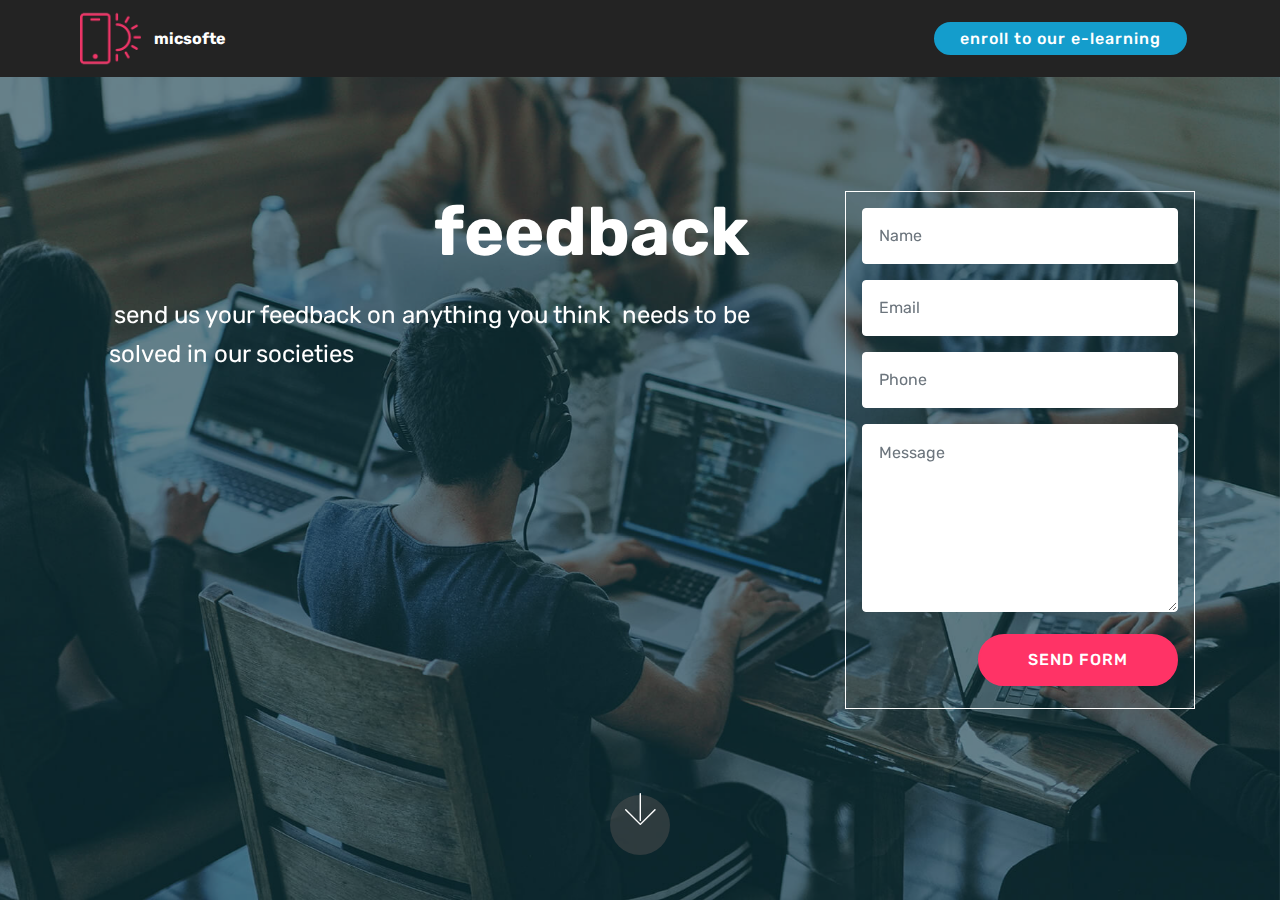
==== commit b9b15663: "create github pages" ====
--- a/page2.html
+++ b/page2.html
@@ -54,12 +54,12 @@
                     <a class="nav-link link text-white display-4" href="https://mobirise.com">
                         <font face="MobiriseIcons"><span style="font-size: 25.6px;">&nbsp;</span></font> &nbsp; &nbsp; &nbsp; &nbsp; &nbsp; &nbsp; &nbsp; &nbsp; &nbsp;&nbsp;</a>
                 </li></ul>
-            <div class="navbar-buttons mbr-section-btn"><a class="btn btn-sm btn-primary display-4" href="https://mobirise.com"></a></div>
+            <div class="navbar-buttons mbr-section-btn"><a class="btn btn-sm btn-primary display-4" href="page3.html">enroll to our e-learning</a></div>
         </div>
     </nav>
 </section>
 
-<section class="engine"><a href="https://mobirise.info/e">how to make your own site</a></section><section class="header15 cid-rm7nA1ZCMj mbr-fullscreen mbr-parallax-background" id="header15-9">
+<section class="engine"><a href="https://mobirise.info/l">free web templates</a></section><section class="header15 cid-rm7nA1ZCMj mbr-fullscreen mbr-parallax-background" id="header15-9">
 
     
 
@@ -75,7 +75,7 @@
                 <div class="form-container">
                     <div class="media-container-column" data-form-type="formoid">
                         <!---Formbuilder Form--->
-                        <form action="https://mobirise.com/" method="POST" class="mbr-form form-with-styler" data-form-title="Mobirise Form"><input type="hidden" name="email" data-form-email="true" value="lfOkzsAJKBNjAXeUee7a4EYCt2yPTvKgUecyGLscxc1VcQWM/Sx06Hb753+LRBkVQWDsJsKeaFs36H2002BFPnS38C/Z1BqY4yP9gL5qbgKwyf7L8ojaCjJcEAvVj3l7">
+                        <form action="https://mobirise.com/" method="POST" class="mbr-form form-with-styler" data-form-title="Mobirise Form"><input type="hidden" name="email" data-form-email="true" value="R81a22bWvlyj3l4Yk4uDAQiYcHkeNSsWTZOTzTCRoXPMn5FIMoBtJu/MNhvXRA3zChTVJaOHZsUYPojvjnBB+9ico9SHR/lxV0ZlbMQTTl74cLxfqCtR7g60DmkWEwAn">
                             <div class="row">
                                 <div hidden="hidden" data-form-alert="" class="alert alert-success col-12">Thanks for filling out the form!</div>
                                 <div hidden="hidden" data-form-alert-danger="" class="alert alert-danger col-12">
--- a/assets/mobirise/css/mbr-additional.css
+++ b/assets/mobirise/css/mbr-additional.css
@@ -1396,50 +1396,6 @@
 .cid-qTkA127IK8 {
   background-image: url("../../../assets/images/background4.jpg");
 }
-.cid-rm7iCFE5fX {
-  padding-top: 90px;
-  padding-bottom: 90px;
-  background-image: url("../../../assets/images/background4.jpg");
-}
-.cid-rm7iCFE5fX h4 {
-  font-weight: 500;
-  color: #ffffff;
-}
-.cid-rm7iCFE5fX p {
-  color: #ffffff;
-}
-.cid-rm7iCFE5fX .card {
-  margin-bottom: 2rem;
-}
-.cid-rm7iCFE5fX .card-img {
-  border-radius: 0;
-  padding: 2rem 2rem 0 2rem;
-  background-color: #149dcc;
-}
-.cid-rm7iCFE5fX .card-img span {
-  font-size: 100px;
-  color: #ffffff;
-}
-.cid-rm7iCFE5fX .card-box {
-  padding-bottom: 2rem;
-  background-color: #149dcc;
-  background: linear-gradient(#149dcc, transparent);
-}
-.cid-rm7iCFE5fX .card-box .card-title {
-  margin: 0;
-  padding: 2rem 2rem 0 2rem;
-}
-.cid-rm7iCFE5fX .card-box .mbr-text {
-  margin-bottom: 0;
-  padding: 2rem 2rem 0 2rem;
-}
-.cid-rm7iCFE5fX .card-box .mbr-section-btn {
-  padding-top: 1rem;
-}
-.cid-rm7iCFE5fX .card-box .mbr-section-btn a {
-  margin-top: 1rem;
-  margin-bottom: 0;
-}
 .cid-qTkzRZLJNu .navbar {
   padding: .5rem 0;
   background: #232323;
@@ -1666,10 +1622,6 @@
 .cid-qTkzRZLJNu .collapsed .navbar-collapse.collapsing .navbar-nav .nav-item,
 .cid-qTkzRZLJNu .collapsed .navbar-collapse.show .navbar-nav .nav-item {
   clear: both;
-}
-.cid-qTkzRZLJNu .collapsed .navbar-collapse.collapsing .navbar-nav .nav-item:last-child,
-.cid-qTkzRZLJNu .collapsed .navbar-collapse.show .navbar-nav .nav-item:last-child {
-  margin-bottom: 1rem;
 }
 .cid-qTkzRZLJNu .collapsed .navbar-collapse.collapsing .navbar-buttons,
 .cid-qTkzRZLJNu .collapsed .navbar-collapse.show .navbar-buttons {
@@ -1765,10 +1717,6 @@
   .cid-qTkzRZLJNu .navbar-collapse.show .navbar-nav .nav-item {
     clear: both;
   }
-  .cid-qTkzRZLJNu .navbar-collapse.collapsing .navbar-nav .nav-item:last-child,
-  .cid-qTkzRZLJNu .navbar-collapse.show .navbar-nav .nav-item:last-child {
-    margin-bottom: 1rem;
-  }
   .cid-qTkzRZLJNu .navbar-collapse.collapsing .navbar-buttons,
   .cid-qTkzRZLJNu .navbar-collapse.show .navbar-buttons {
     text-align: center;
@@ -2123,10 +2071,6 @@
 .cid-qTkzRZLJNu .collapsed .navbar-collapse.show .navbar-nav .nav-item {
   clear: both;
 }
-.cid-qTkzRZLJNu .collapsed .navbar-collapse.collapsing .navbar-nav .nav-item:last-child,
-.cid-qTkzRZLJNu .collapsed .navbar-collapse.show .navbar-nav .nav-item:last-child {
-  margin-bottom: 1rem;
-}
 .cid-qTkzRZLJNu .collapsed .navbar-collapse.collapsing .navbar-buttons,
 .cid-qTkzRZLJNu .collapsed .navbar-collapse.show .navbar-buttons {
   text-align: center;
@@ -2221,10 +2165,6 @@
   .cid-qTkzRZLJNu .navbar-collapse.show .navbar-nav .nav-item {
     clear: both;
   }
-  .cid-qTkzRZLJNu .navbar-collapse.collapsing .navbar-nav .nav-item:last-child,
-  .cid-qTkzRZLJNu .navbar-collapse.show .navbar-nav .nav-item:last-child {
-    margin-bottom: 1rem;
-  }
   .cid-qTkzRZLJNu .navbar-collapse.collapsing .navbar-buttons,
   .cid-qTkzRZLJNu .navbar-collapse.show .navbar-buttons {
     text-align: center;
@@ -2285,18 +2225,29 @@
 .cid-qTkzRZLJNu .dropdown-item:hover {
   color: #c1c1c1 !important;
 }
-.cid-rm7m5X4PFo {
-  background-image: url("../../../assets/images/background1.jpg");
-}
-.cid-rm7m5X4PFo .mbr-section-subtitle {
-  letter-spacing: .2rem;
-}
-.cid-rm7m5X4PFo .media-container-column {
-  background-color: #4f4943;
-}
-@media (max-width: 767px) {
-  .cid-rm7m5X4PFo .media-container-column {
-    padding: 1rem !important;
+.cid-rm7nA1ZCMj {
+  background-image: url("../../../assets/images/background4.jpg");
+}
+.cid-rm7nA1ZCMj .form-control,
+.cid-rm7nA1ZCMj .form-control:focus {
+  background: #ffffff;
+  border: 1px solid #ffffff;
+}
+.cid-rm7nA1ZCMj .form-container {
+  transition: all .2s;
+  border: 1px solid #ffffff;
+  padding: 1rem;
+}
+.cid-rm7nA1ZCMj textarea.form-control {
+  min-height: 188px;
+}
+.cid-rm7nA1ZCMj .input-group-btn {
+  justify-content: center;
+  -webkit-justify-content: center;
+}
+@media (min-width: 768px) {
+  .cid-rm7nA1ZCMj .content-container {
+    padding-right: 5rem;
   }
 }
 .cid-qTkzRZLJNu .navbar {
@@ -2525,10 +2476,6 @@
 .cid-qTkzRZLJNu .collapsed .navbar-collapse.collapsing .navbar-nav .nav-item,
 .cid-qTkzRZLJNu .collapsed .navbar-collapse.show .navbar-nav .nav-item {
   clear: both;
-}
-.cid-qTkzRZLJNu .collapsed .navbar-collapse.collapsing .navbar-nav .nav-item:last-child,
-.cid-qTkzRZLJNu .collapsed .navbar-collapse.show .navbar-nav .nav-item:last-child {
-  margin-bottom: 1rem;
 }
 .cid-qTkzRZLJNu .collapsed .navbar-collapse.collapsing .navbar-buttons,
 .cid-qTkzRZLJNu .collapsed .navbar-collapse.show .navbar-buttons {
@@ -2624,10 +2571,6 @@
   .cid-qTkzRZLJNu .navbar-collapse.show .navbar-nav .nav-item {
     clear: both;
   }
-  .cid-qTkzRZLJNu .navbar-collapse.collapsing .navbar-nav .nav-item:last-child,
-  .cid-qTkzRZLJNu .navbar-collapse.show .navbar-nav .nav-item:last-child {
-    margin-bottom: 1rem;
-  }
   .cid-qTkzRZLJNu .navbar-collapse.collapsing .navbar-buttons,
   .cid-qTkzRZLJNu .navbar-collapse.show .navbar-buttons {
     text-align: center;
@@ -2688,28 +2631,28 @@
 .cid-qTkzRZLJNu .dropdown-item:hover {
   color: #c1c1c1 !important;
 }
-.cid-rm7nA1ZCMj {
+.cid-rm7unMS7DY {
   background-image: url("../../../assets/images/background4.jpg");
 }
-.cid-rm7nA1ZCMj .form-control,
-.cid-rm7nA1ZCMj .form-control:focus {
+.cid-rm7unMS7DY .form-control,
+.cid-rm7unMS7DY .form-control:focus {
   background: #ffffff;
   border: 1px solid #ffffff;
 }
-.cid-rm7nA1ZCMj .form-container {
+.cid-rm7unMS7DY .form-container {
   transition: all .2s;
   border: 1px solid #ffffff;
   padding: 1rem;
 }
-.cid-rm7nA1ZCMj textarea.form-control {
+.cid-rm7unMS7DY textarea.form-control {
   min-height: 188px;
 }
-.cid-rm7nA1ZCMj .input-group-btn {
+.cid-rm7unMS7DY .input-group-btn {
   justify-content: center;
   -webkit-justify-content: center;
 }
 @media (min-width: 768px) {
-  .cid-rm7nA1ZCMj .content-container {
+  .cid-rm7unMS7DY .content-container {
     padding-right: 5rem;
   }
 }
@@ -2939,10 +2882,6 @@
 .cid-qTkzRZLJNu .collapsed .navbar-collapse.collapsing .navbar-nav .nav-item,
 .cid-qTkzRZLJNu .collapsed .navbar-collapse.show .navbar-nav .nav-item {
   clear: both;
-}
-.cid-qTkzRZLJNu .collapsed .navbar-collapse.collapsing .navbar-nav .nav-item:last-child,
-.cid-qTkzRZLJNu .collapsed .navbar-collapse.show .navbar-nav .nav-item:last-child {
-  margin-bottom: 1rem;
 }
 .cid-qTkzRZLJNu .collapsed .navbar-collapse.collapsing .navbar-buttons,
 .cid-qTkzRZLJNu .collapsed .navbar-collapse.show .navbar-buttons {
@@ -3038,10 +2977,6 @@
   .cid-qTkzRZLJNu .navbar-collapse.show .navbar-nav .nav-item {
     clear: both;
   }
-  .cid-qTkzRZLJNu .navbar-collapse.collapsing .navbar-nav .nav-item:last-child,
-  .cid-qTkzRZLJNu .navbar-collapse.show .navbar-nav .nav-item:last-child {
-    margin-bottom: 1rem;
-  }
   .cid-qTkzRZLJNu .navbar-collapse.collapsing .navbar-buttons,
   .cid-qTkzRZLJNu .navbar-collapse.show .navbar-buttons {
     text-align: center;
@@ -3102,28 +3037,1222 @@
 .cid-qTkzRZLJNu .dropdown-item:hover {
   color: #c1c1c1 !important;
 }
-.cid-rm7unMS7DY {
-  background-image: url("../../../assets/images/background4.jpg");
-}
-.cid-rm7unMS7DY .form-control,
-.cid-rm7unMS7DY .form-control:focus {
-  background: #ffffff;
-  border: 1px solid #ffffff;
-}
-.cid-rm7unMS7DY .form-container {
-  transition: all .2s;
-  border: 1px solid #ffffff;
-  padding: 1rem;
-}
-.cid-rm7unMS7DY textarea.form-control {
-  min-height: 188px;
-}
-.cid-rm7unMS7DY .input-group-btn {
+.cid-rm7C5bmoin {
+  padding-top: 135px;
+  padding-bottom: 90px;
+  background-image: url("../../../assets/images/background41.jpg");
+}
+.cid-rm7C5bmoin h4 {
+  font-weight: 500;
+  color: #ffffff;
+}
+.cid-rm7C5bmoin p {
+  color: #ffffff;
+}
+.cid-rm7C5bmoin .card {
+  margin-bottom: 2rem;
+}
+.cid-rm7C5bmoin .card-img {
+  border-radius: 0;
+  padding: 2rem 2rem 0 2rem;
+  background-color: #149dcc;
+}
+.cid-rm7C5bmoin .card-img span {
+  font-size: 100px;
+  color: #ffffff;
+}
+.cid-rm7C5bmoin .card-box {
+  padding-bottom: 2rem;
+  background-color: #149dcc;
+  background: linear-gradient(#149dcc, transparent);
+}
+.cid-rm7C5bmoin .card-box .card-title {
+  margin: 0;
+  padding: 2rem 2rem 0 2rem;
+}
+.cid-rm7C5bmoin .card-box .mbr-text {
+  margin-bottom: 0;
+  padding: 2rem 2rem 0 2rem;
+}
+.cid-rm7C5bmoin .card-box .mbr-section-btn {
+  padding-top: 1rem;
+}
+.cid-rm7C5bmoin .card-box .mbr-section-btn a {
+  margin-top: 1rem;
+  margin-bottom: 0;
+}
+.cid-qTkzRZLJNu .navbar {
+  padding: .5rem 0;
+  background: #232323;
+  transition: none;
+  min-height: 77px;
+}
+.cid-qTkzRZLJNu .navbar-dropdown.bg-color.transparent.opened {
+  background: #232323;
+}
+.cid-qTkzRZLJNu a {
+  font-style: normal;
+}
+.cid-qTkzRZLJNu .nav-item span {
+  padding-right: 0.4em;
+  line-height: 0.5em;
+  vertical-align: text-bottom;
+  position: relative;
+  text-decoration: none;
+}
+.cid-qTkzRZLJNu .nav-item a {
+  display: flex;
+  align-items: center;
   justify-content: center;
-  -webkit-justify-content: center;
-}
-@media (min-width: 768px) {
-  .cid-rm7unMS7DY .content-container {
-    padding-right: 5rem;
-  }
-}
+  padding: 0.7rem 0 !important;
+  margin: 0rem .65rem !important;
+}
+.cid-qTkzRZLJNu .nav-item:focus,
+.cid-qTkzRZLJNu .nav-link:focus {
+  outline: none;
+}
+.cid-qTkzRZLJNu .btn {
+  padding: 0.4rem 1.5rem;
+  display: inline-flex;
+  align-items: center;
+}
+.cid-qTkzRZLJNu .btn .mbr-iconfont {
+  font-size: 1.6rem;
+}
+.cid-qTkzRZLJNu .menu-logo {
+  margin-right: auto;
+}
+.cid-qTkzRZLJNu .menu-logo .navbar-brand {
+  display: flex;
+  margin-left: 5rem;
+  padding: 0;
+  transition: padding .2s;
+  min-height: 3.8rem;
+  align-items: center;
+}
+.cid-qTkzRZLJNu .menu-logo .navbar-brand .navbar-caption-wrap {
+  display: -webkit-flex;
+  -webkit-align-items: center;
+  align-items: center;
+  word-break: break-word;
+  min-width: 7rem;
+  margin: .3rem 0;
+}
+.cid-qTkzRZLJNu .menu-logo .navbar-brand .navbar-caption-wrap .navbar-caption {
+  line-height: 1.2rem !important;
+  padding-right: 2rem;
+}
+.cid-qTkzRZLJNu .menu-logo .navbar-brand .navbar-logo {
+  font-size: 4rem;
+  transition: font-size 0.25s;
+}
+.cid-qTkzRZLJNu .menu-logo .navbar-brand .navbar-logo img {
+  display: flex;
+}
+.cid-qTkzRZLJNu .menu-logo .navbar-brand .navbar-logo .mbr-iconfont {
+  transition: font-size 0.25s;
+}
+.cid-qTkzRZLJNu .navbar-toggleable-sm .navbar-collapse {
+  justify-content: flex-end;
+  -webkit-justify-content: flex-end;
+  padding-right: 5rem;
+  width: auto;
+}
+.cid-qTkzRZLJNu .navbar-toggleable-sm .navbar-collapse .navbar-nav {
+  flex-wrap: wrap;
+  -webkit-flex-wrap: wrap;
+  padding-left: 0;
+}
+.cid-qTkzRZLJNu .navbar-toggleable-sm .navbar-collapse .navbar-nav .nav-item {
+  -webkit-align-self: center;
+  align-self: center;
+}
+.cid-qTkzRZLJNu .navbar-toggleable-sm .navbar-collapse .navbar-buttons {
+  padding-left: 0;
+  padding-bottom: 0;
+}
+.cid-qTkzRZLJNu .dropdown .dropdown-menu {
+  background: #232323;
+  display: none;
+  position: absolute;
+  min-width: 5rem;
+  padding-top: 1.4rem;
+  padding-bottom: 1.4rem;
+  text-align: left;
+}
+.cid-qTkzRZLJNu .dropdown .dropdown-menu .dropdown-item {
+  width: auto;
+  padding: 0.235em 1.5385em 0.235em 1.5385em !important;
+}
+.cid-qTkzRZLJNu .dropdown .dropdown-menu .dropdown-item::after {
+  right: 0.5rem;
+}
+.cid-qTkzRZLJNu .dropdown .dropdown-menu .dropdown-submenu {
+  margin: 0;
+}
+.cid-qTkzRZLJNu .dropdown.open > .dropdown-menu {
+  display: block;
+}
+.cid-qTkzRZLJNu .navbar-toggleable-sm.opened:after {
+  position: absolute;
+  width: 100vw;
+  height: 100vh;
+  content: '';
+  background-color: rgba(0, 0, 0, 0.1);
+  left: 0;
+  bottom: 0;
+  transform: translateY(100%);
+  -webkit-transform: translateY(100%);
+  z-index: 1000;
+}
+.cid-qTkzRZLJNu .navbar.navbar-short {
+  min-height: 60px;
+  transition: all .2s;
+}
+.cid-qTkzRZLJNu .navbar.navbar-short .navbar-toggler-right {
+  top: 20px;
+}
+.cid-qTkzRZLJNu .navbar.navbar-short .navbar-logo a {
+  font-size: 2.5rem !important;
+  line-height: 2.5rem;
+  transition: font-size 0.25s;
+}
+.cid-qTkzRZLJNu .navbar.navbar-short .navbar-logo a .mbr-iconfont {
+  font-size: 2.5rem !important;
+}
+.cid-qTkzRZLJNu .navbar.navbar-short .navbar-logo a img {
+  height: 3rem !important;
+}
+.cid-qTkzRZLJNu .navbar.navbar-short .navbar-brand {
+  min-height: 3rem;
+}
+.cid-qTkzRZLJNu button.navbar-toggler {
+  width: 31px;
+  height: 18px;
+  cursor: pointer;
+  transition: all .2s;
+  top: 1.5rem;
+  right: 1rem;
+}
+.cid-qTkzRZLJNu button.navbar-toggler:focus {
+  outline: none;
+}
+.cid-qTkzRZLJNu button.navbar-toggler .hamburger span {
+  position: absolute;
+  right: 0;
+  width: 30px;
+  height: 2px;
+  border-right: 5px;
+  background-color: #ffffff;
+}
+.cid-qTkzRZLJNu button.navbar-toggler .hamburger span:nth-child(1) {
+  top: 0;
+  transition: all .2s;
+}
+.cid-qTkzRZLJNu button.navbar-toggler .hamburger span:nth-child(2) {
+  top: 8px;
+  transition: all .15s;
+}
+.cid-qTkzRZLJNu button.navbar-toggler .hamburger span:nth-child(3) {
+  top: 8px;
+  transition: all .15s;
+}
+.cid-qTkzRZLJNu button.navbar-toggler .hamburger span:nth-child(4) {
+  top: 16px;
+  transition: all .2s;
+}
+.cid-qTkzRZLJNu nav.opened .hamburger span:nth-child(1) {
+  top: 8px;
+  width: 0;
+  opacity: 0;
+  right: 50%;
+  transition: all .2s;
+}
+.cid-qTkzRZLJNu nav.opened .hamburger span:nth-child(2) {
+  -webkit-transform: rotate(45deg);
+  transform: rotate(45deg);
+  transition: all .25s;
+}
+.cid-qTkzRZLJNu nav.opened .hamburger span:nth-child(3) {
+  -webkit-transform: rotate(-45deg);
+  transform: rotate(-45deg);
+  transition: all .25s;
+}
+.cid-qTkzRZLJNu nav.opened .hamburger span:nth-child(4) {
+  top: 8px;
+  width: 0;
+  opacity: 0;
+  right: 50%;
+  transition: all .2s;
+}
+.cid-qTkzRZLJNu .collapsed.navbar-expand {
+  flex-direction: column;
+}
+.cid-qTkzRZLJNu .collapsed .btn {
+  display: flex;
+}
+.cid-qTkzRZLJNu .collapsed .navbar-collapse {
+  display: none !important;
+  padding-right: 0 !important;
+}
+.cid-qTkzRZLJNu .collapsed .navbar-collapse.collapsing,
+.cid-qTkzRZLJNu .collapsed .navbar-collapse.show {
+  display: block !important;
+}
+.cid-qTkzRZLJNu .collapsed .navbar-collapse.collapsing .navbar-nav,
+.cid-qTkzRZLJNu .collapsed .navbar-collapse.show .navbar-nav {
+  display: block;
+  text-align: center;
+}
+.cid-qTkzRZLJNu .collapsed .navbar-collapse.collapsing .navbar-nav .nav-item,
+.cid-qTkzRZLJNu .collapsed .navbar-collapse.show .navbar-nav .nav-item {
+  clear: both;
+}
+.cid-qTkzRZLJNu .collapsed .navbar-collapse.collapsing .navbar-buttons,
+.cid-qTkzRZLJNu .collapsed .navbar-collapse.show .navbar-buttons {
+  text-align: center;
+}
+.cid-qTkzRZLJNu .collapsed .navbar-collapse.collapsing .navbar-buttons:last-child,
+.cid-qTkzRZLJNu .collapsed .navbar-collapse.show .navbar-buttons:last-child {
+  margin-bottom: 1rem;
+}
+.cid-qTkzRZLJNu .collapsed button.navbar-toggler {
+  display: block;
+}
+.cid-qTkzRZLJNu .collapsed .navbar-brand {
+  margin-left: 1rem !important;
+}
+.cid-qTkzRZLJNu .collapsed .navbar-toggleable-sm {
+  flex-direction: column;
+  -webkit-flex-direction: column;
+}
+.cid-qTkzRZLJNu .collapsed .dropdown .dropdown-menu {
+  width: 100%;
+  text-align: center;
+  position: relative;
+  opacity: 0;
+  display: block;
+  height: 0;
+  visibility: hidden;
+  padding: 0;
+  transition-duration: .5s;
+  transition-property: opacity,padding,height;
+}
+.cid-qTkzRZLJNu .collapsed .dropdown.open > .dropdown-menu {
+  position: relative;
+  opacity: 1;
+  height: auto;
+  padding: 1.4rem 0;
+  visibility: visible;
+}
+.cid-qTkzRZLJNu .collapsed .dropdown .dropdown-submenu {
+  left: 0;
+  text-align: center;
+  width: 100%;
+}
+.cid-qTkzRZLJNu .collapsed .dropdown .dropdown-toggle[data-toggle="dropdown-submenu"]::after {
+  margin-top: 0;
+  position: inherit;
+  right: 0;
+  top: 50%;
+  display: inline-block;
+  width: 0;
+  height: 0;
+  margin-left: .3em;
+  vertical-align: middle;
+  content: "";
+  border-top: .30em solid;
+  border-right: .30em solid transparent;
+  border-left: .30em solid transparent;
+}
+@media (max-width: 991px) {
+  .cid-qTkzRZLJNu .navbar-expand {
+    flex-direction: column;
+  }
+  .cid-qTkzRZLJNu img {
+    height: 3.8rem !important;
+  }
+  .cid-qTkzRZLJNu .btn {
+    display: flex;
+  }
+  .cid-qTkzRZLJNu button.navbar-toggler {
+    display: block;
+  }
+  .cid-qTkzRZLJNu .navbar-brand {
+    margin-left: 1rem !important;
+  }
+  .cid-qTkzRZLJNu .navbar-toggleable-sm {
+    flex-direction: column;
+    -webkit-flex-direction: column;
+  }
+  .cid-qTkzRZLJNu .navbar-collapse {
+    display: none !important;
+    padding-right: 0 !important;
+  }
+  .cid-qTkzRZLJNu .navbar-collapse.collapsing,
+  .cid-qTkzRZLJNu .navbar-collapse.show {
+    display: block !important;
+  }
+  .cid-qTkzRZLJNu .navbar-collapse.collapsing .navbar-nav,
+  .cid-qTkzRZLJNu .navbar-collapse.show .navbar-nav {
+    display: block;
+    text-align: center;
+  }
+  .cid-qTkzRZLJNu .navbar-collapse.collapsing .navbar-nav .nav-item,
+  .cid-qTkzRZLJNu .navbar-collapse.show .navbar-nav .nav-item {
+    clear: both;
+  }
+  .cid-qTkzRZLJNu .navbar-collapse.collapsing .navbar-buttons,
+  .cid-qTkzRZLJNu .navbar-collapse.show .navbar-buttons {
+    text-align: center;
+  }
+  .cid-qTkzRZLJNu .navbar-collapse.collapsing .navbar-buttons:last-child,
+  .cid-qTkzRZLJNu .navbar-collapse.show .navbar-buttons:last-child {
+    margin-bottom: 1rem;
+  }
+  .cid-qTkzRZLJNu .dropdown .dropdown-menu {
+    width: 100%;
+    text-align: center;
+    position: relative;
+    opacity: 0;
+    display: block;
+    height: 0;
+    visibility: hidden;
+    padding: 0;
+    transition-duration: .5s;
+    transition-property: opacity,padding,height;
+  }
+  .cid-qTkzRZLJNu .dropdown.open > .dropdown-menu {
+    position: relative;
+    opacity: 1;
+    height: auto;
+    padding: 1.4rem 0;
+    visibility: visible;
+  }
+  .cid-qTkzRZLJNu .dropdown .dropdown-submenu {
+    left: 0;
+    text-align: center;
+    width: 100%;
+  }
+  .cid-qTkzRZLJNu .dropdown .dropdown-toggle[data-toggle="dropdown-submenu"]::after {
+    margin-top: 0;
+    position: inherit;
+    right: 0;
+    top: 50%;
+    display: inline-block;
+    width: 0;
+    height: 0;
+    margin-left: .3em;
+    vertical-align: middle;
+    content: "";
+    border-top: .30em solid;
+    border-right: .30em solid transparent;
+    border-left: .30em solid transparent;
+  }
+}
+@media (min-width: 767px) {
+  .cid-qTkzRZLJNu .menu-logo {
+    flex-shrink: 0;
+  }
+}
+.cid-qTkzRZLJNu .navbar-collapse {
+  flex-basis: auto;
+}
+.cid-qTkzRZLJNu .nav-link:hover,
+.cid-qTkzRZLJNu .dropdown-item:hover {
+  color: #c1c1c1 !important;
+}
+.cid-rm7Ez4wufw {
+  padding-top: 120px;
+  padding-bottom: 60px;
+  background-color: #ffffff;
+}
+.cid-rm7Ez4wufw .mbr-text,
+.cid-rm7Ez4wufw blockquote {
+  color: #767676;
+}
+.cid-qTkzRZLJNu .navbar {
+  padding: .5rem 0;
+  background: #232323;
+  transition: none;
+  min-height: 77px;
+}
+.cid-qTkzRZLJNu .navbar-dropdown.bg-color.transparent.opened {
+  background: #232323;
+}
+.cid-qTkzRZLJNu a {
+  font-style: normal;
+}
+.cid-qTkzRZLJNu .nav-item span {
+  padding-right: 0.4em;
+  line-height: 0.5em;
+  vertical-align: text-bottom;
+  position: relative;
+  text-decoration: none;
+}
+.cid-qTkzRZLJNu .nav-item a {
+  display: flex;
+  align-items: center;
+  justify-content: center;
+  padding: 0.7rem 0 !important;
+  margin: 0rem .65rem !important;
+}
+.cid-qTkzRZLJNu .nav-item:focus,
+.cid-qTkzRZLJNu .nav-link:focus {
+  outline: none;
+}
+.cid-qTkzRZLJNu .btn {
+  padding: 0.4rem 1.5rem;
+  display: inline-flex;
+  align-items: center;
+}
+.cid-qTkzRZLJNu .btn .mbr-iconfont {
+  font-size: 1.6rem;
+}
+.cid-qTkzRZLJNu .menu-logo {
+  margin-right: auto;
+}
+.cid-qTkzRZLJNu .menu-logo .navbar-brand {
+  display: flex;
+  margin-left: 5rem;
+  padding: 0;
+  transition: padding .2s;
+  min-height: 3.8rem;
+  align-items: center;
+}
+.cid-qTkzRZLJNu .menu-logo .navbar-brand .navbar-caption-wrap {
+  display: -webkit-flex;
+  -webkit-align-items: center;
+  align-items: center;
+  word-break: break-word;
+  min-width: 7rem;
+  margin: .3rem 0;
+}
+.cid-qTkzRZLJNu .menu-logo .navbar-brand .navbar-caption-wrap .navbar-caption {
+  line-height: 1.2rem !important;
+  padding-right: 2rem;
+}
+.cid-qTkzRZLJNu .menu-logo .navbar-brand .navbar-logo {
+  font-size: 4rem;
+  transition: font-size 0.25s;
+}
+.cid-qTkzRZLJNu .menu-logo .navbar-brand .navbar-logo img {
+  display: flex;
+}
+.cid-qTkzRZLJNu .menu-logo .navbar-brand .navbar-logo .mbr-iconfont {
+  transition: font-size 0.25s;
+}
+.cid-qTkzRZLJNu .navbar-toggleable-sm .navbar-collapse {
+  justify-content: flex-end;
+  -webkit-justify-content: flex-end;
+  padding-right: 5rem;
+  width: auto;
+}
+.cid-qTkzRZLJNu .navbar-toggleable-sm .navbar-collapse .navbar-nav {
+  flex-wrap: wrap;
+  -webkit-flex-wrap: wrap;
+  padding-left: 0;
+}
+.cid-qTkzRZLJNu .navbar-toggleable-sm .navbar-collapse .navbar-nav .nav-item {
+  -webkit-align-self: center;
+  align-self: center;
+}
+.cid-qTkzRZLJNu .navbar-toggleable-sm .navbar-collapse .navbar-buttons {
+  padding-left: 0;
+  padding-bottom: 0;
+}
+.cid-qTkzRZLJNu .dropdown .dropdown-menu {
+  background: #232323;
+  display: none;
+  position: absolute;
+  min-width: 5rem;
+  padding-top: 1.4rem;
+  padding-bottom: 1.4rem;
+  text-align: left;
+}
+.cid-qTkzRZLJNu .dropdown .dropdown-menu .dropdown-item {
+  width: auto;
+  padding: 0.235em 1.5385em 0.235em 1.5385em !important;
+}
+.cid-qTkzRZLJNu .dropdown .dropdown-menu .dropdown-item::after {
+  right: 0.5rem;
+}
+.cid-qTkzRZLJNu .dropdown .dropdown-menu .dropdown-submenu {
+  margin: 0;
+}
+.cid-qTkzRZLJNu .dropdown.open > .dropdown-menu {
+  display: block;
+}
+.cid-qTkzRZLJNu .navbar-toggleable-sm.opened:after {
+  position: absolute;
+  width: 100vw;
+  height: 100vh;
+  content: '';
+  background-color: rgba(0, 0, 0, 0.1);
+  left: 0;
+  bottom: 0;
+  transform: translateY(100%);
+  -webkit-transform: translateY(100%);
+  z-index: 1000;
+}
+.cid-qTkzRZLJNu .navbar.navbar-short {
+  min-height: 60px;
+  transition: all .2s;
+}
+.cid-qTkzRZLJNu .navbar.navbar-short .navbar-toggler-right {
+  top: 20px;
+}
+.cid-qTkzRZLJNu .navbar.navbar-short .navbar-logo a {
+  font-size: 2.5rem !important;
+  line-height: 2.5rem;
+  transition: font-size 0.25s;
+}
+.cid-qTkzRZLJNu .navbar.navbar-short .navbar-logo a .mbr-iconfont {
+  font-size: 2.5rem !important;
+}
+.cid-qTkzRZLJNu .navbar.navbar-short .navbar-logo a img {
+  height: 3rem !important;
+}
+.cid-qTkzRZLJNu .navbar.navbar-short .navbar-brand {
+  min-height: 3rem;
+}
+.cid-qTkzRZLJNu button.navbar-toggler {
+  width: 31px;
+  height: 18px;
+  cursor: pointer;
+  transition: all .2s;
+  top: 1.5rem;
+  right: 1rem;
+}
+.cid-qTkzRZLJNu button.navbar-toggler:focus {
+  outline: none;
+}
+.cid-qTkzRZLJNu button.navbar-toggler .hamburger span {
+  position: absolute;
+  right: 0;
+  width: 30px;
+  height: 2px;
+  border-right: 5px;
+  background-color: #ffffff;
+}
+.cid-qTkzRZLJNu button.navbar-toggler .hamburger span:nth-child(1) {
+  top: 0;
+  transition: all .2s;
+}
+.cid-qTkzRZLJNu button.navbar-toggler .hamburger span:nth-child(2) {
+  top: 8px;
+  transition: all .15s;
+}
+.cid-qTkzRZLJNu button.navbar-toggler .hamburger span:nth-child(3) {
+  top: 8px;
+  transition: all .15s;
+}
+.cid-qTkzRZLJNu button.navbar-toggler .hamburger span:nth-child(4) {
+  top: 16px;
+  transition: all .2s;
+}
+.cid-qTkzRZLJNu nav.opened .hamburger span:nth-child(1) {
+  top: 8px;
+  width: 0;
+  opacity: 0;
+  right: 50%;
+  transition: all .2s;
+}
+.cid-qTkzRZLJNu nav.opened .hamburger span:nth-child(2) {
+  -webkit-transform: rotate(45deg);
+  transform: rotate(45deg);
+  transition: all .25s;
+}
+.cid-qTkzRZLJNu nav.opened .hamburger span:nth-child(3) {
+  -webkit-transform: rotate(-45deg);
+  transform: rotate(-45deg);
+  transition: all .25s;
+}
+.cid-qTkzRZLJNu nav.opened .hamburger span:nth-child(4) {
+  top: 8px;
+  width: 0;
+  opacity: 0;
+  right: 50%;
+  transition: all .2s;
+}
+.cid-qTkzRZLJNu .collapsed.navbar-expand {
+  flex-direction: column;
+}
+.cid-qTkzRZLJNu .collapsed .btn {
+  display: flex;
+}
+.cid-qTkzRZLJNu .collapsed .navbar-collapse {
+  display: none !important;
+  padding-right: 0 !important;
+}
+.cid-qTkzRZLJNu .collapsed .navbar-collapse.collapsing,
+.cid-qTkzRZLJNu .collapsed .navbar-collapse.show {
+  display: block !important;
+}
+.cid-qTkzRZLJNu .collapsed .navbar-collapse.collapsing .navbar-nav,
+.cid-qTkzRZLJNu .collapsed .navbar-collapse.show .navbar-nav {
+  display: block;
+  text-align: center;
+}
+.cid-qTkzRZLJNu .collapsed .navbar-collapse.collapsing .navbar-nav .nav-item,
+.cid-qTkzRZLJNu .collapsed .navbar-collapse.show .navbar-nav .nav-item {
+  clear: both;
+}
+.cid-qTkzRZLJNu .collapsed .navbar-collapse.collapsing .navbar-buttons,
+.cid-qTkzRZLJNu .collapsed .navbar-collapse.show .navbar-buttons {
+  text-align: center;
+}
+.cid-qTkzRZLJNu .collapsed .navbar-collapse.collapsing .navbar-buttons:last-child,
+.cid-qTkzRZLJNu .collapsed .navbar-collapse.show .navbar-buttons:last-child {
+  margin-bottom: 1rem;
+}
+.cid-qTkzRZLJNu .collapsed button.navbar-toggler {
+  display: block;
+}
+.cid-qTkzRZLJNu .collapsed .navbar-brand {
+  margin-left: 1rem !important;
+}
+.cid-qTkzRZLJNu .collapsed .navbar-toggleable-sm {
+  flex-direction: column;
+  -webkit-flex-direction: column;
+}
+.cid-qTkzRZLJNu .collapsed .dropdown .dropdown-menu {
+  width: 100%;
+  text-align: center;
+  position: relative;
+  opacity: 0;
+  display: block;
+  height: 0;
+  visibility: hidden;
+  padding: 0;
+  transition-duration: .5s;
+  transition-property: opacity,padding,height;
+}
+.cid-qTkzRZLJNu .collapsed .dropdown.open > .dropdown-menu {
+  position: relative;
+  opacity: 1;
+  height: auto;
+  padding: 1.4rem 0;
+  visibility: visible;
+}
+.cid-qTkzRZLJNu .collapsed .dropdown .dropdown-submenu {
+  left: 0;
+  text-align: center;
+  width: 100%;
+}
+.cid-qTkzRZLJNu .collapsed .dropdown .dropdown-toggle[data-toggle="dropdown-submenu"]::after {
+  margin-top: 0;
+  position: inherit;
+  right: 0;
+  top: 50%;
+  display: inline-block;
+  width: 0;
+  height: 0;
+  margin-left: .3em;
+  vertical-align: middle;
+  content: "";
+  border-top: .30em solid;
+  border-right: .30em solid transparent;
+  border-left: .30em solid transparent;
+}
+@media (max-width: 991px) {
+  .cid-qTkzRZLJNu .navbar-expand {
+    flex-direction: column;
+  }
+  .cid-qTkzRZLJNu img {
+    height: 3.8rem !important;
+  }
+  .cid-qTkzRZLJNu .btn {
+    display: flex;
+  }
+  .cid-qTkzRZLJNu button.navbar-toggler {
+    display: block;
+  }
+  .cid-qTkzRZLJNu .navbar-brand {
+    margin-left: 1rem !important;
+  }
+  .cid-qTkzRZLJNu .navbar-toggleable-sm {
+    flex-direction: column;
+    -webkit-flex-direction: column;
+  }
+  .cid-qTkzRZLJNu .navbar-collapse {
+    display: none !important;
+    padding-right: 0 !important;
+  }
+  .cid-qTkzRZLJNu .navbar-collapse.collapsing,
+  .cid-qTkzRZLJNu .navbar-collapse.show {
+    display: block !important;
+  }
+  .cid-qTkzRZLJNu .navbar-collapse.collapsing .navbar-nav,
+  .cid-qTkzRZLJNu .navbar-collapse.show .navbar-nav {
+    display: block;
+    text-align: center;
+  }
+  .cid-qTkzRZLJNu .navbar-collapse.collapsing .navbar-nav .nav-item,
+  .cid-qTkzRZLJNu .navbar-collapse.show .navbar-nav .nav-item {
+    clear: both;
+  }
+  .cid-qTkzRZLJNu .navbar-collapse.collapsing .navbar-buttons,
+  .cid-qTkzRZLJNu .navbar-collapse.show .navbar-buttons {
+    text-align: center;
+  }
+  .cid-qTkzRZLJNu .navbar-collapse.collapsing .navbar-buttons:last-child,
+  .cid-qTkzRZLJNu .navbar-collapse.show .navbar-buttons:last-child {
+    margin-bottom: 1rem;
+  }
+  .cid-qTkzRZLJNu .dropdown .dropdown-menu {
+    width: 100%;
+    text-align: center;
+    position: relative;
+    opacity: 0;
+    display: block;
+    height: 0;
+    visibility: hidden;
+    padding: 0;
+    transition-duration: .5s;
+    transition-property: opacity,padding,height;
+  }
+  .cid-qTkzRZLJNu .dropdown.open > .dropdown-menu {
+    position: relative;
+    opacity: 1;
+    height: auto;
+    padding: 1.4rem 0;
+    visibility: visible;
+  }
+  .cid-qTkzRZLJNu .dropdown .dropdown-submenu {
+    left: 0;
+    text-align: center;
+    width: 100%;
+  }
+  .cid-qTkzRZLJNu .dropdown .dropdown-toggle[data-toggle="dropdown-submenu"]::after {
+    margin-top: 0;
+    position: inherit;
+    right: 0;
+    top: 50%;
+    display: inline-block;
+    width: 0;
+    height: 0;
+    margin-left: .3em;
+    vertical-align: middle;
+    content: "";
+    border-top: .30em solid;
+    border-right: .30em solid transparent;
+    border-left: .30em solid transparent;
+  }
+}
+@media (min-width: 767px) {
+  .cid-qTkzRZLJNu .menu-logo {
+    flex-shrink: 0;
+  }
+}
+.cid-qTkzRZLJNu .navbar-collapse {
+  flex-basis: auto;
+}
+.cid-qTkzRZLJNu .nav-link:hover,
+.cid-qTkzRZLJNu .dropdown-item:hover {
+  color: #c1c1c1 !important;
+}
+.cid-rm7FAiSv42 {
+  padding-top: 30px;
+  padding-bottom: 30px;
+  background-color: #ffffff;
+}
+.cid-rm7FAiSv42 .line {
+  background-color: #149dcc;
+  color: #149dcc;
+  align: center;
+  height: 2px;
+  margin: 0 auto;
+}
+.cid-rm7FAiSv42 .section-text {
+  padding: 2rem 0;
+}
+.cid-rm7FAiSv42 .inner-container {
+  margin: 0 auto;
+}
+@media (max-width: 768px) {
+  .cid-rm7FAiSv42 .inner-container {
+    width: 100% !important;
+  }
+}
+.cid-qTkzRZLJNu .navbar {
+  padding: .5rem 0;
+  background: #232323;
+  transition: none;
+  min-height: 77px;
+}
+.cid-qTkzRZLJNu .navbar-dropdown.bg-color.transparent.opened {
+  background: #232323;
+}
+.cid-qTkzRZLJNu a {
+  font-style: normal;
+}
+.cid-qTkzRZLJNu .nav-item span {
+  padding-right: 0.4em;
+  line-height: 0.5em;
+  vertical-align: text-bottom;
+  position: relative;
+  text-decoration: none;
+}
+.cid-qTkzRZLJNu .nav-item a {
+  display: flex;
+  align-items: center;
+  justify-content: center;
+  padding: 0.7rem 0 !important;
+  margin: 0rem .65rem !important;
+}
+.cid-qTkzRZLJNu .nav-item:focus,
+.cid-qTkzRZLJNu .nav-link:focus {
+  outline: none;
+}
+.cid-qTkzRZLJNu .btn {
+  padding: 0.4rem 1.5rem;
+  display: inline-flex;
+  align-items: center;
+}
+.cid-qTkzRZLJNu .btn .mbr-iconfont {
+  font-size: 1.6rem;
+}
+.cid-qTkzRZLJNu .menu-logo {
+  margin-right: auto;
+}
+.cid-qTkzRZLJNu .menu-logo .navbar-brand {
+  display: flex;
+  margin-left: 5rem;
+  padding: 0;
+  transition: padding .2s;
+  min-height: 3.8rem;
+  align-items: center;
+}
+.cid-qTkzRZLJNu .menu-logo .navbar-brand .navbar-caption-wrap {
+  display: -webkit-flex;
+  -webkit-align-items: center;
+  align-items: center;
+  word-break: break-word;
+  min-width: 7rem;
+  margin: .3rem 0;
+}
+.cid-qTkzRZLJNu .menu-logo .navbar-brand .navbar-caption-wrap .navbar-caption {
+  line-height: 1.2rem !important;
+  padding-right: 2rem;
+}
+.cid-qTkzRZLJNu .menu-logo .navbar-brand .navbar-logo {
+  font-size: 4rem;
+  transition: font-size 0.25s;
+}
+.cid-qTkzRZLJNu .menu-logo .navbar-brand .navbar-logo img {
+  display: flex;
+}
+.cid-qTkzRZLJNu .menu-logo .navbar-brand .navbar-logo .mbr-iconfont {
+  transition: font-size 0.25s;
+}
+.cid-qTkzRZLJNu .navbar-toggleable-sm .navbar-collapse {
+  justify-content: flex-end;
+  -webkit-justify-content: flex-end;
+  padding-right: 5rem;
+  width: auto;
+}
+.cid-qTkzRZLJNu .navbar-toggleable-sm .navbar-collapse .navbar-nav {
+  flex-wrap: wrap;
+  -webkit-flex-wrap: wrap;
+  padding-left: 0;
+}
+.cid-qTkzRZLJNu .navbar-toggleable-sm .navbar-collapse .navbar-nav .nav-item {
+  -webkit-align-self: center;
+  align-self: center;
+}
+.cid-qTkzRZLJNu .navbar-toggleable-sm .navbar-collapse .navbar-buttons {
+  padding-left: 0;
+  padding-bottom: 0;
+}
+.cid-qTkzRZLJNu .dropdown .dropdown-menu {
+  background: #232323;
+  display: none;
+  position: absolute;
+  min-width: 5rem;
+  padding-top: 1.4rem;
+  padding-bottom: 1.4rem;
+  text-align: left;
+}
+.cid-qTkzRZLJNu .dropdown .dropdown-menu .dropdown-item {
+  width: auto;
+  padding: 0.235em 1.5385em 0.235em 1.5385em !important;
+}
+.cid-qTkzRZLJNu .dropdown .dropdown-menu .dropdown-item::after {
+  right: 0.5rem;
+}
+.cid-qTkzRZLJNu .dropdown .dropdown-menu .dropdown-submenu {
+  margin: 0;
+}
+.cid-qTkzRZLJNu .dropdown.open > .dropdown-menu {
+  display: block;
+}
+.cid-qTkzRZLJNu .navbar-toggleable-sm.opened:after {
+  position: absolute;
+  width: 100vw;
+  height: 100vh;
+  content: '';
+  background-color: rgba(0, 0, 0, 0.1);
+  left: 0;
+  bottom: 0;
+  transform: translateY(100%);
+  -webkit-transform: translateY(100%);
+  z-index: 1000;
+}
+.cid-qTkzRZLJNu .navbar.navbar-short {
+  min-height: 60px;
+  transition: all .2s;
+}
+.cid-qTkzRZLJNu .navbar.navbar-short .navbar-toggler-right {
+  top: 20px;
+}
+.cid-qTkzRZLJNu .navbar.navbar-short .navbar-logo a {
+  font-size: 2.5rem !important;
+  line-height: 2.5rem;
+  transition: font-size 0.25s;
+}
+.cid-qTkzRZLJNu .navbar.navbar-short .navbar-logo a .mbr-iconfont {
+  font-size: 2.5rem !important;
+}
+.cid-qTkzRZLJNu .navbar.navbar-short .navbar-logo a img {
+  height: 3rem !important;
+}
+.cid-qTkzRZLJNu .navbar.navbar-short .navbar-brand {
+  min-height: 3rem;
+}
+.cid-qTkzRZLJNu button.navbar-toggler {
+  width: 31px;
+  height: 18px;
+  cursor: pointer;
+  transition: all .2s;
+  top: 1.5rem;
+  right: 1rem;
+}
+.cid-qTkzRZLJNu button.navbar-toggler:focus {
+  outline: none;
+}
+.cid-qTkzRZLJNu button.navbar-toggler .hamburger span {
+  position: absolute;
+  right: 0;
+  width: 30px;
+  height: 2px;
+  border-right: 5px;
+  background-color: #ffffff;
+}
+.cid-qTkzRZLJNu button.navbar-toggler .hamburger span:nth-child(1) {
+  top: 0;
+  transition: all .2s;
+}
+.cid-qTkzRZLJNu button.navbar-toggler .hamburger span:nth-child(2) {
+  top: 8px;
+  transition: all .15s;
+}
+.cid-qTkzRZLJNu button.navbar-toggler .hamburger span:nth-child(3) {
+  top: 8px;
+  transition: all .15s;
+}
+.cid-qTkzRZLJNu button.navbar-toggler .hamburger span:nth-child(4) {
+  top: 16px;
+  transition: all .2s;
+}
+.cid-qTkzRZLJNu nav.opened .hamburger span:nth-child(1) {
+  top: 8px;
+  width: 0;
+  opacity: 0;
+  right: 50%;
+  transition: all .2s;
+}
+.cid-qTkzRZLJNu nav.opened .hamburger span:nth-child(2) {
+  -webkit-transform: rotate(45deg);
+  transform: rotate(45deg);
+  transition: all .25s;
+}
+.cid-qTkzRZLJNu nav.opened .hamburger span:nth-child(3) {
+  -webkit-transform: rotate(-45deg);
+  transform: rotate(-45deg);
+  transition: all .25s;
+}
+.cid-qTkzRZLJNu nav.opened .hamburger span:nth-child(4) {
+  top: 8px;
+  width: 0;
+  opacity: 0;
+  right: 50%;
+  transition: all .2s;
+}
+.cid-qTkzRZLJNu .collapsed.navbar-expand {
+  flex-direction: column;
+}
+.cid-qTkzRZLJNu .collapsed .btn {
+  display: flex;
+}
+.cid-qTkzRZLJNu .collapsed .navbar-collapse {
+  display: none !important;
+  padding-right: 0 !important;
+}
+.cid-qTkzRZLJNu .collapsed .navbar-collapse.collapsing,
+.cid-qTkzRZLJNu .collapsed .navbar-collapse.show {
+  display: block !important;
+}
+.cid-qTkzRZLJNu .collapsed .navbar-collapse.collapsing .navbar-nav,
+.cid-qTkzRZLJNu .collapsed .navbar-collapse.show .navbar-nav {
+  display: block;
+  text-align: center;
+}
+.cid-qTkzRZLJNu .collapsed .navbar-collapse.collapsing .navbar-nav .nav-item,
+.cid-qTkzRZLJNu .collapsed .navbar-collapse.show .navbar-nav .nav-item {
+  clear: both;
+}
+.cid-qTkzRZLJNu .collapsed .navbar-collapse.collapsing .navbar-buttons,
+.cid-qTkzRZLJNu .collapsed .navbar-collapse.show .navbar-buttons {
+  text-align: center;
+}
+.cid-qTkzRZLJNu .collapsed .navbar-collapse.collapsing .navbar-buttons:last-child,
+.cid-qTkzRZLJNu .collapsed .navbar-collapse.show .navbar-buttons:last-child {
+  margin-bottom: 1rem;
+}
+.cid-qTkzRZLJNu .collapsed button.navbar-toggler {
+  display: block;
+}
+.cid-qTkzRZLJNu .collapsed .navbar-brand {
+  margin-left: 1rem !important;
+}
+.cid-qTkzRZLJNu .collapsed .navbar-toggleable-sm {
+  flex-direction: column;
+  -webkit-flex-direction: column;
+}
+.cid-qTkzRZLJNu .collapsed .dropdown .dropdown-menu {
+  width: 100%;
+  text-align: center;
+  position: relative;
+  opacity: 0;
+  display: block;
+  height: 0;
+  visibility: hidden;
+  padding: 0;
+  transition-duration: .5s;
+  transition-property: opacity,padding,height;
+}
+.cid-qTkzRZLJNu .collapsed .dropdown.open > .dropdown-menu {
+  position: relative;
+  opacity: 1;
+  height: auto;
+  padding: 1.4rem 0;
+  visibility: visible;
+}
+.cid-qTkzRZLJNu .collapsed .dropdown .dropdown-submenu {
+  left: 0;
+  text-align: center;
+  width: 100%;
+}
+.cid-qTkzRZLJNu .collapsed .dropdown .dropdown-toggle[data-toggle="dropdown-submenu"]::after {
+  margin-top: 0;
+  position: inherit;
+  right: 0;
+  top: 50%;
+  display: inline-block;
+  width: 0;
+  height: 0;
+  margin-left: .3em;
+  vertical-align: middle;
+  content: "";
+  border-top: .30em solid;
+  border-right: .30em solid transparent;
+  border-left: .30em solid transparent;
+}
+@media (max-width: 991px) {
+  .cid-qTkzRZLJNu .navbar-expand {
+    flex-direction: column;
+  }
+  .cid-qTkzRZLJNu img {
+    height: 3.8rem !important;
+  }
+  .cid-qTkzRZLJNu .btn {
+    display: flex;
+  }
+  .cid-qTkzRZLJNu button.navbar-toggler {
+    display: block;
+  }
+  .cid-qTkzRZLJNu .navbar-brand {
+    margin-left: 1rem !important;
+  }
+  .cid-qTkzRZLJNu .navbar-toggleable-sm {
+    flex-direction: column;
+    -webkit-flex-direction: column;
+  }
+  .cid-qTkzRZLJNu .navbar-collapse {
+    display: none !important;
+    padding-right: 0 !important;
+  }
+  .cid-qTkzRZLJNu .navbar-collapse.collapsing,
+  .cid-qTkzRZLJNu .navbar-collapse.show {
+    display: block !important;
+  }
+  .cid-qTkzRZLJNu .navbar-collapse.collapsing .navbar-nav,
+  .cid-qTkzRZLJNu .navbar-collapse.show .navbar-nav {
+    display: block;
+    text-align: center;
+  }
+  .cid-qTkzRZLJNu .navbar-collapse.collapsing .navbar-nav .nav-item,
+  .cid-qTkzRZLJNu .navbar-collapse.show .navbar-nav .nav-item {
+    clear: both;
+  }
+  .cid-qTkzRZLJNu .navbar-collapse.collapsing .navbar-buttons,
+  .cid-qTkzRZLJNu .navbar-collapse.show .navbar-buttons {
+    text-align: center;
+  }
+  .cid-qTkzRZLJNu .navbar-collapse.collapsing .navbar-buttons:last-child,
+  .cid-qTkzRZLJNu .navbar-collapse.show .navbar-buttons:last-child {
+    margin-bottom: 1rem;
+  }
+  .cid-qTkzRZLJNu .dropdown .dropdown-menu {
+    width: 100%;
+    text-align: center;
+    position: relative;
+    opacity: 0;
+    display: block;
+    height: 0;
+    visibility: hidden;
+    padding: 0;
+    transition-duration: .5s;
+    transition-property: opacity,padding,height;
+  }
+  .cid-qTkzRZLJNu .dropdown.open > .dropdown-menu {
+    position: relative;
+    opacity: 1;
+    height: auto;
+    padding: 1.4rem 0;
+    visibility: visible;
+  }
+  .cid-qTkzRZLJNu .dropdown .dropdown-submenu {
+    left: 0;
+    text-align: center;
+    width: 100%;
+  }
+  .cid-qTkzRZLJNu .dropdown .dropdown-toggle[data-toggle="dropdown-submenu"]::after {
+    margin-top: 0;
+    position: inherit;
+    right: 0;
+    top: 50%;
+    display: inline-block;
+    width: 0;
+    height: 0;
+    margin-left: .3em;
+    vertical-align: middle;
+    content: "";
+    border-top: .30em solid;
+    border-right: .30em solid transparent;
+    border-left: .30em solid transparent;
+  }
+}
+@media (min-width: 767px) {
+  .cid-qTkzRZLJNu .menu-logo {
+    flex-shrink: 0;
+  }
+}
+.cid-qTkzRZLJNu .navbar-collapse {
+  flex-basis: auto;
+}
+.cid-qTkzRZLJNu .nav-link:hover,
+.cid-qTkzRZLJNu .dropdown-item:hover {
+  color: #c1c1c1 !important;
+}
